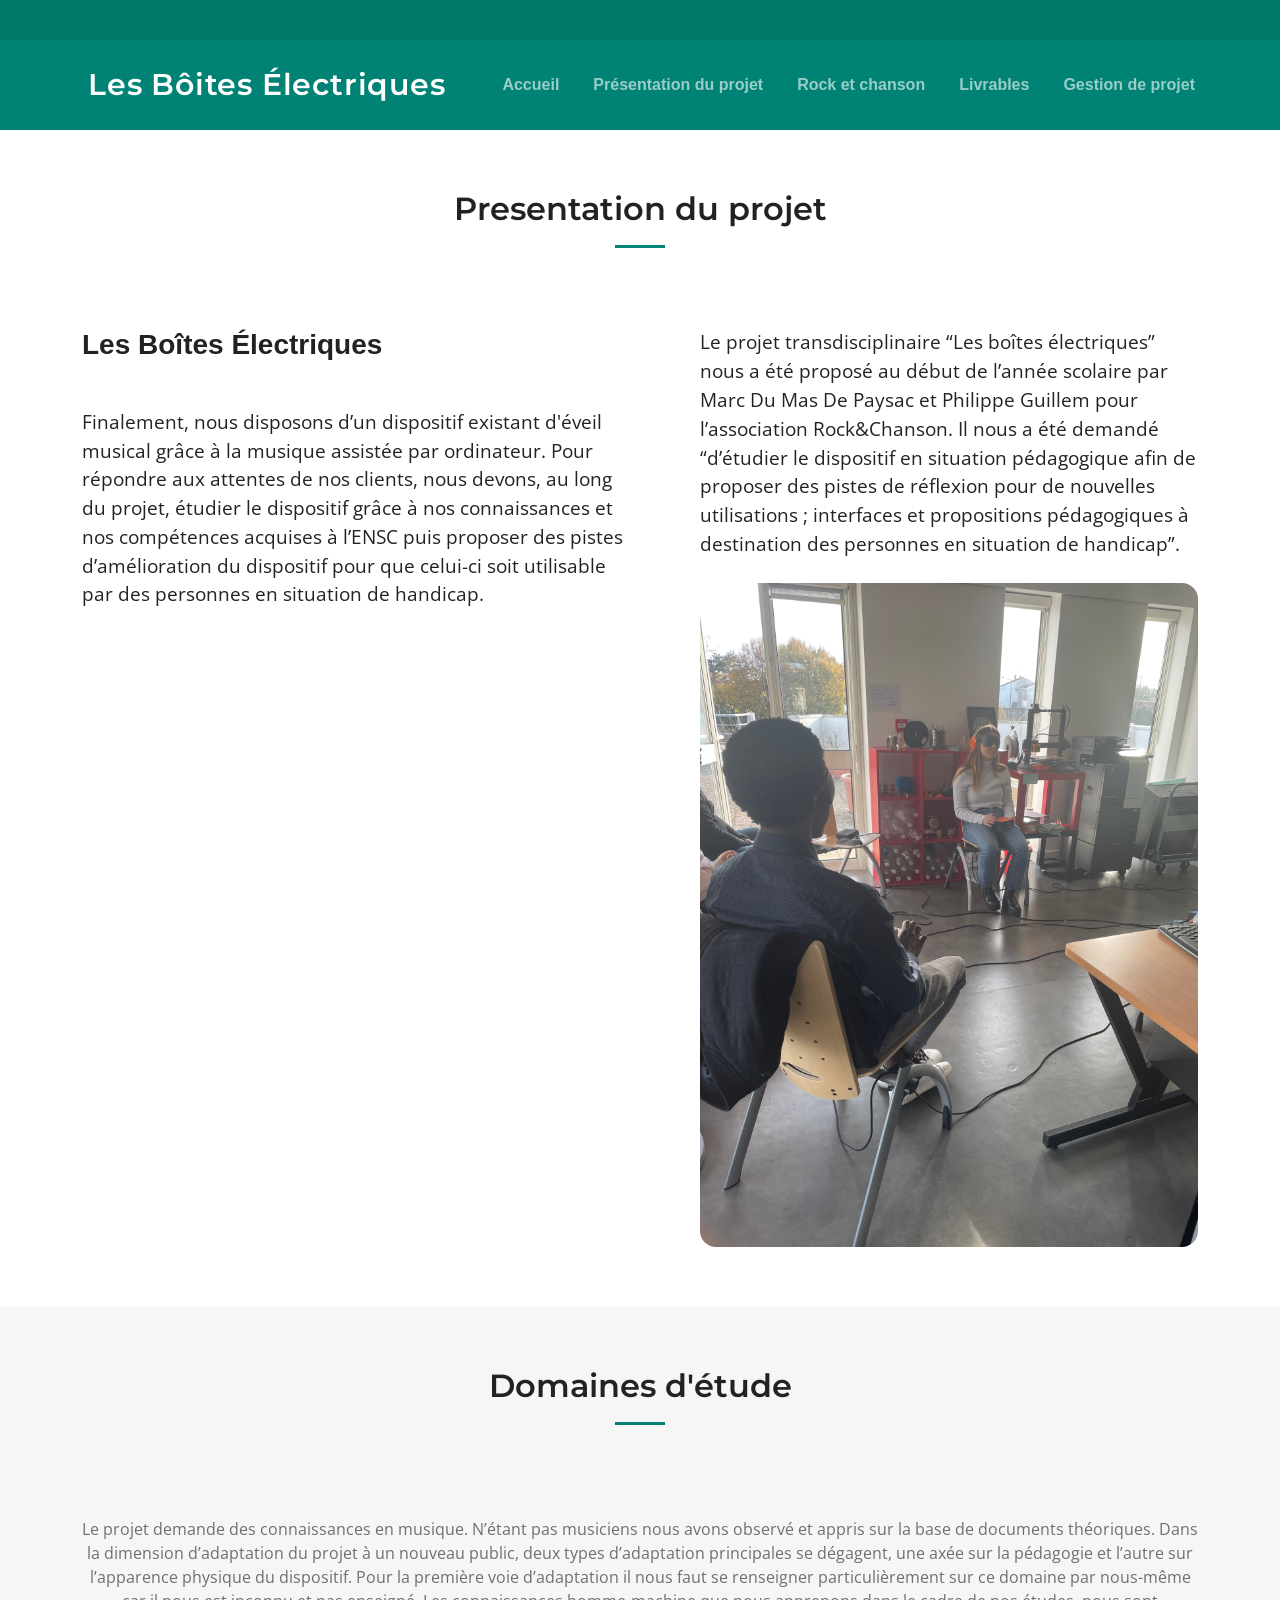
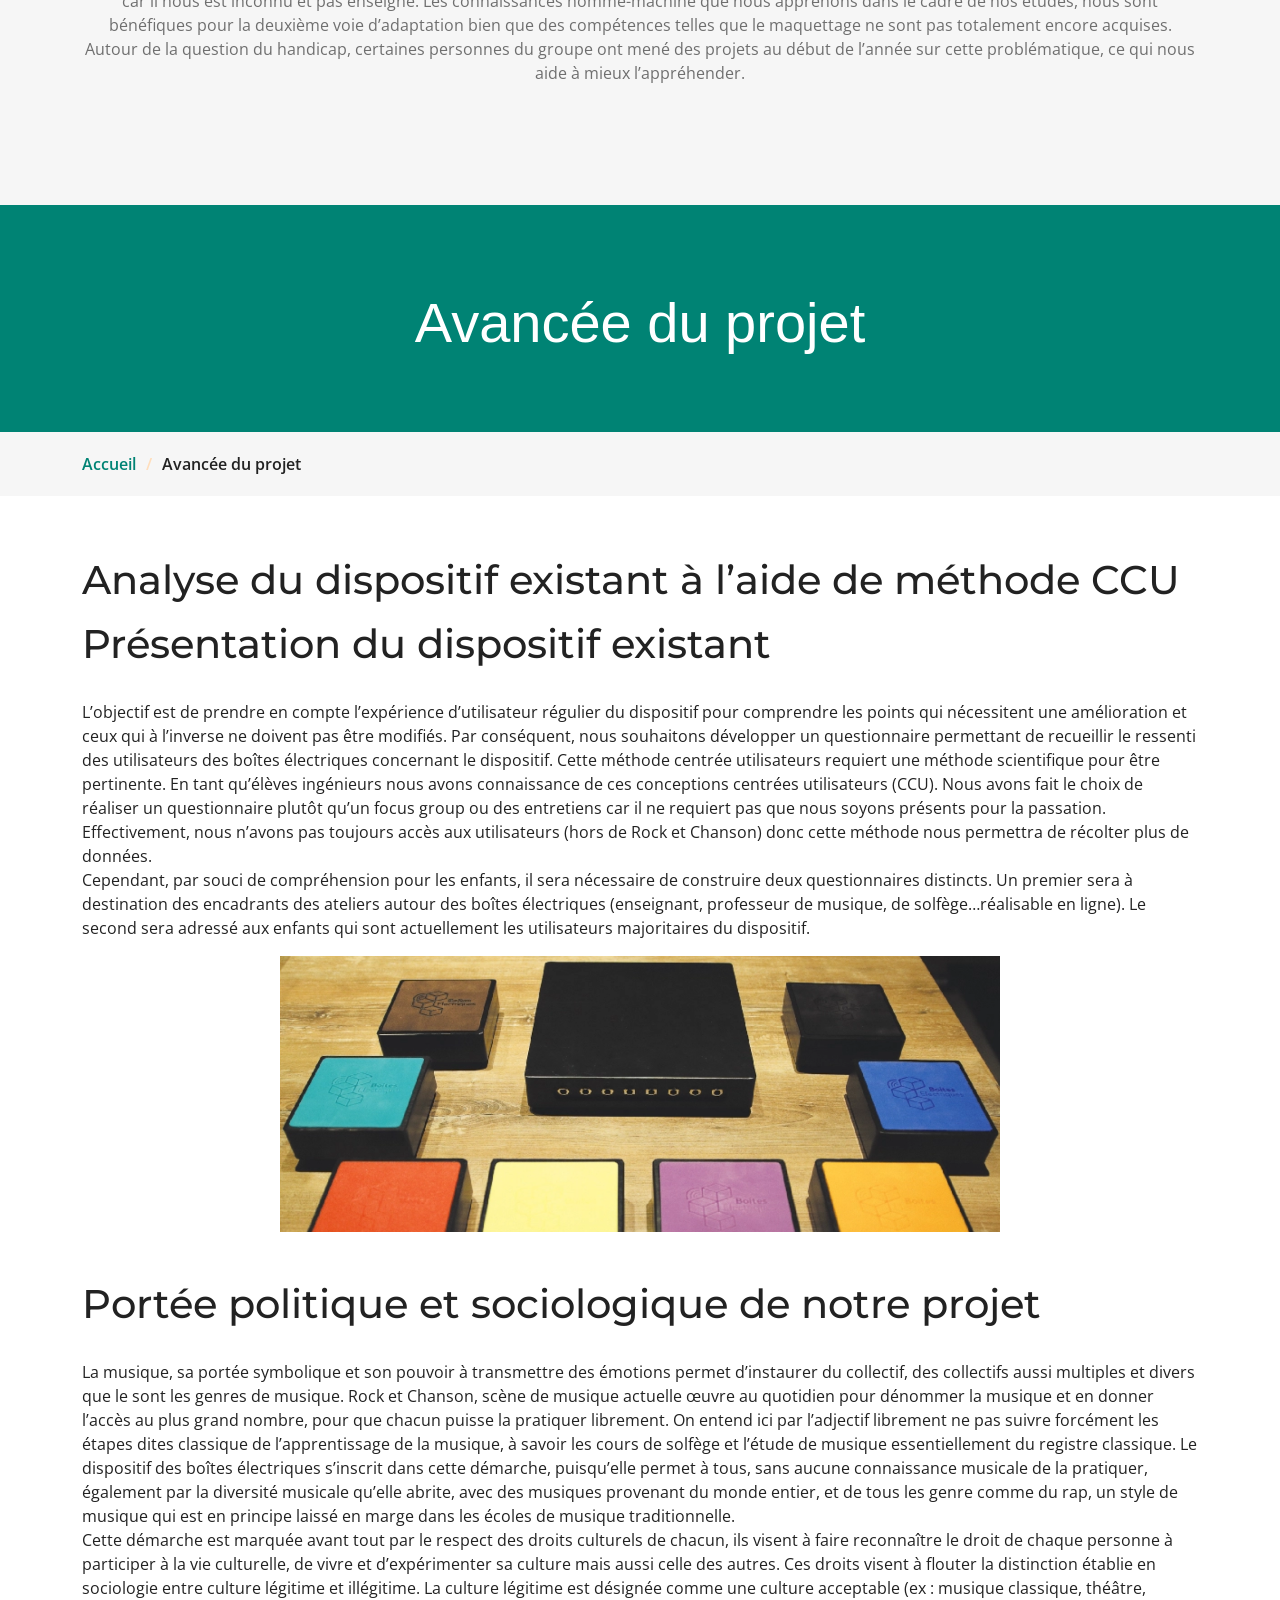
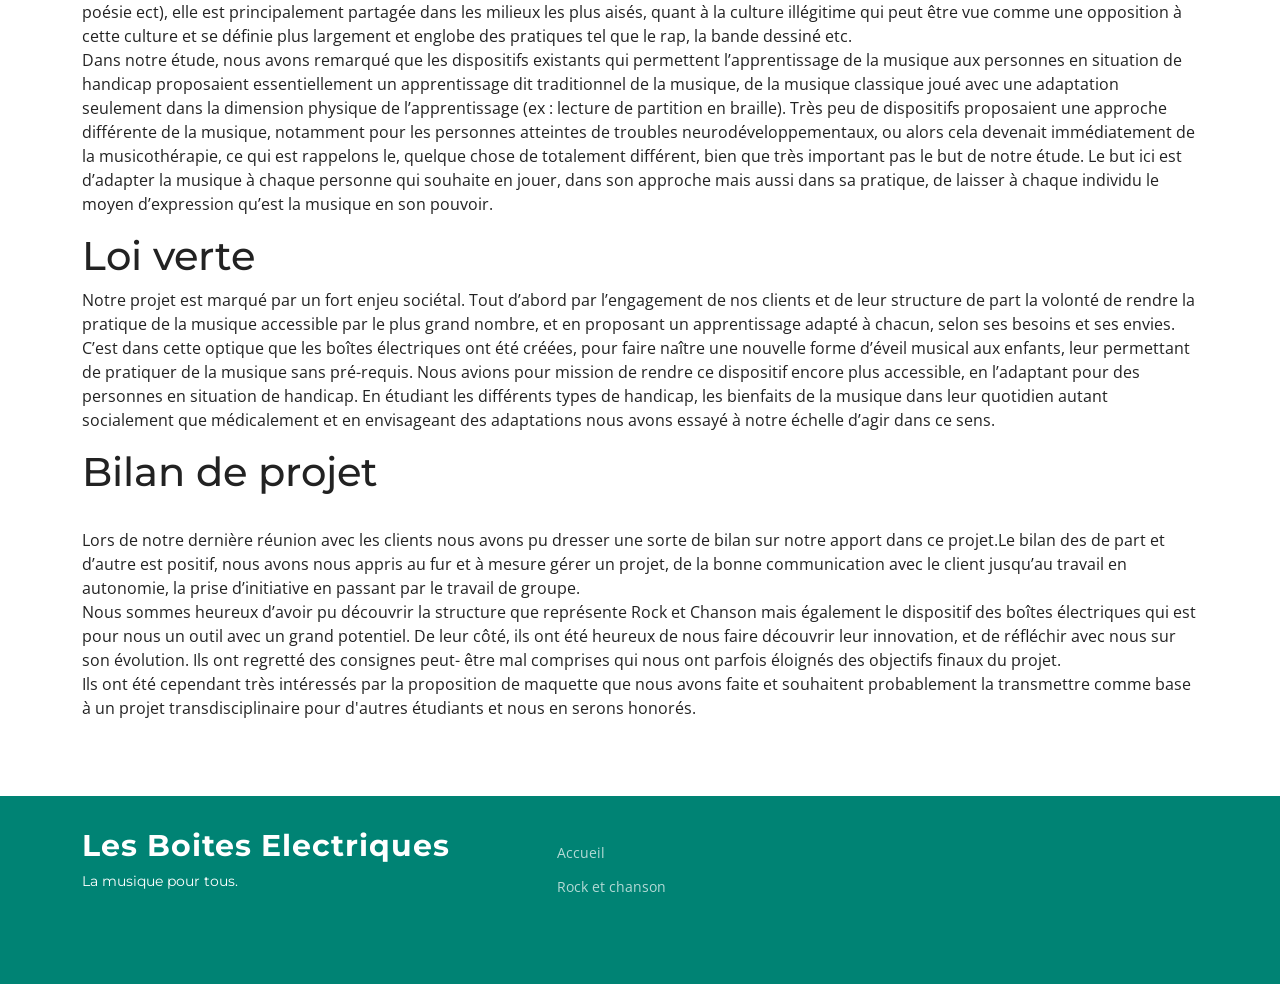
==== avanceeProjet.html @ 41d7d0a1 "premierCommit" ====
<!DOCTYPE html>
<html lang="en">

<head>
    <meta charset="utf-8">
    <meta content="width=device-width, initial-scale=1.0" name="viewport">

    <title>Les Boites Electrique - Rock et Chanson</title>
    <meta content="" name="description">
    <meta content="" name="keywords">

    <!-- Favicons -->
    <link href="assets/img/favicon.png" rel="icon">
    <link href="assets/img/apple-touch-icon.png" rel="apple-touch-icon">

    <!-- Google Fonts -->
    <link rel="preconnect" href="https://fonts.googleapis.com">
    <link rel="preconnect" href="https://fonts.gstatic.com" crossorigin>
    <link
        href="https://fonts.googleapis.com/css2?family=Open+Sans:ital,wght@0,300;0,400;0,500;0,600;0,700;1,300;1,400;1,600;1,700&family=Montserrat:ital,wght@0,300;0,400;0,500;0,600;0,700;1,300;1,400;1,500;1,600;1,700&family=Raleway:ital,wght@0,300;0,400;0,500;0,600;0,700;1,300;1,400;1,500;1,600;1,700&display=swap"
        rel="stylesheet">

    <!-- Vendor CSS Files -->
    <link href="assets/vendor/bootstrap/css/bootstrap.min.css" rel="stylesheet">
    <link href="assets/vendor/bootstrap-icons/bootstrap-icons.css" rel="stylesheet">
    <link href="assets/vendor/aos/aos.css" rel="stylesheet">
    <link href="assets/vendor/glightbox/css/glightbox.min.css" rel="stylesheet">
    <link href="assets/vendor/swiper/swiper-bundle.min.css" rel="stylesheet">

    <!-- Template Main CSS File -->
    <link href="assets/css/main.css" rel="stylesheet">

</head>

<body>

    <!-- ======= Header ======= -->
    <section id="topbar" class="topbar d-flex align-items-center">
        <div class="container d-flex justify-content-center justify-content-md-between">
            <div class="contact-info d-flex align-items-center">
                <!-- <i class="bi bi-phone d-flex align-items-center ms-4"><span>contact</span></i> -->
            </div>
        </div>
    </section><!--Fin Top Bar -->

    <header id="header" class="header d-flex align-items-center">

        <div class="container-fluid container-xl d-flex align-items-center justify-content-between">
            <a href="index.html" class="logo d-flex align-items-center">
                <!-- Uncomment the line below if you also wish to use an image logo -->
                <img src="assets/img/logo.png" alt="">
                <h1>Les Bôites Électriques</h1>
            </a>
            <nav id="navbar" class="navbar">
                <ul>
                    <li><a href="index.html">Accueil</a></li>
                    <li><a href="avanceeProjet.html">Présentation du projet</a></li>
                    <li><a href="rocketchanson.html">Rock et chanson</a></li>
                    <li><a href="livrable.html">Livrables</a></li>
                    <li><a href="gestionProjet.html">Gestion de projet</a></li>
                </ul>
            </nav><!-- .navbar -->
        </div>
    </header><!--Fin Header -->
    <!--Fin Header -->

    <section id="presentation" class="about">
        <div class="container" data-aos="fade-up">

            <div class="section-header">
                <h2>Presentation du projet</h2>
                <p></p>
            </div>

            <div class="row gy-4">
                <div class="col-lg-6">
                    <h3>Les Boîtes Électriques</h3>
                    <img src="assets/img/atelier_boites_electriques.jpeg" class="img-fluid rounded-4 mb-4" alt="">
                    <p style="font-size: larger;">Finalement, nous disposons d’un dispositif existant d'éveil musical
                        grâce à la
                        musique assistée par
                        ordinateur. Pour répondre aux attentes de nos clients, nous devons, au long du projet, étudier
                        le
                        dispositif grâce à nos connaissances et nos compétences acquises à l’ENSC puis proposer des
                        pistes
                        d’amélioration du dispositif pour que celui-ci soit utilisable par des personnes en situation de
                        handicap.
                    </p>
                </div>
                <div class="col-lg-6">
                    <div class="content ps-0 ps-lg-5">
                        <p style="font-size: larger;">
                            Le projet transdisciplinaire “Les boîtes électriques” nous a été proposé au début de l’année
                            scolaire
                            par
                            Marc Du Mas De Paysac et Philippe Guillem pour l’association Rock&Chanson. Il nous a été
                            demandé
                            “d’étudier le dispositif en situation pédagogique afin de proposer des pistes de réflexion
                            pour de
                            nouvelles utilisations ; interfaces et propositions pédagogiques à destination des personnes
                            en
                            situation
                            de handicap”.
                        </p>
                        <div class="position-relative mt-4">
                            <img src="assets/img/participation.jpg" class="img-fluid rounded-4" alt="">
                        </div>
                    </div>
                </div>
            </div>

        </div>
    </section><!--Fin Section -->
    <!-- ======= Domaine d'étude ======= -->
    <section id="etude" class="etude sections-bg">
        <div class="container" data-aos="fade-up">
            <div class="section-header text-center">
                <h2>Domaines d'étude</h2>
                <div class="row">
                    <div class="">
                        <img src="https://images.unsplash.com/photo-1511379938547-c1f69419868d?ixlib=rb-4.0.3&ixid=M3wxMjA3fDB8MHxwaG90by1wYWdlfHx8fGVufDB8fHx8fA%3D%3D&auto=format&fit=crop&w=1470&q=80"
                            style="max-width: 520px;" class="img-fluid rounded-4" alt="">
                    </div>
                    <div class="">
                        <p><br><br>Le projet demande des connaissances en musique. N’étant pas musiciens nous avons
                            observé et
                            appris
                            sur la base de documents théoriques. Dans la dimension d’adaptation du projet à un nouveau
                            public,
                            deux types d’adaptation principales se dégagent, une axée sur la pédagogie et l’autre sur
                            l’apparence
                            physique du dispositif. Pour la première voie d’adaptation il nous faut se renseigner
                            particulièrement
                            sur ce domaine par nous-même car il nous est inconnu et pas enseigné. Les connaissances
                            homme-machine
                            que nous apprenons dans le cadre de nos études, nous sont bénéfiques pour la deuxième voie
                            d’adaptation
                            bien que des compétences telles que le maquettage ne sont pas totalement encore acquises.
                            Autour de la
                            question du handicap, certaines personnes du groupe ont mené des projets au début de l’année
                            sur cette
                            problématique, ce qui nous aide à mieux l’appréhender.</p>
                    </div>
                </div>
            </div>

        </div>
    </section><!--Fin de Domaine d'études -->
    <main id="main">
        <!-- ======= Breadcrumbs ======= -->
        <div class="breadcrumbs">
            <div class="page-header d-flex align-items-center" style="background-image: url('');">
                <div class="container position-relative">
                    <div class="row d-flex justify-content-center">
                        <div class="col-lg-6 text-center">
                            <img src="" alt="">
                            <h2>Avancée du projet</h2>
                            <p></p>
                        </div>
                    </div>
                </div>
            </div>
            <nav>
                <div class="container">
                    <ol>
                        <li><a href="index.html">Accueil</a></li>
                        <li>Avancée du projet</li>
                    </ol>
                </div>
            </nav>
        </div><!-- End Breadcrumbs -->

        <!-- ======= Blog Section ======= -->
        <section id="blog" class="blog">
            <div class="container" data-aos="fade-up">
                <h1>Analyse du dispositif existant à l’aide de méthode CCU</h1>
                <p>
                </p>

                <h1>Présentation du dispositif existant</h1>
                <p><br>L’objectif est de prendre en compte l’expérience d’utilisateur régulier du dispositif pour
                    comprendre les points qui nécessitent une amélioration et ceux qui à l’inverse ne doivent pas être
                    modifiés.

                    Par conséquent, nous souhaitons développer un questionnaire permettant de recueillir le ressenti
                    des utilisateurs des boîtes électriques concernant le dispositif. Cette méthode centrée utilisateurs
                    requiert une méthode scientifique pour être pertinente. En tant qu’élèves ingénieurs nous avons
                    connaissance de ces conceptions centrées utilisateurs (CCU). Nous avons fait le choix de réaliser un
                    questionnaire plutôt qu’un focus group ou des entretiens car il ne requiert pas que nous soyons
                    présents pour la passation. Effectivement, nous n’avons pas toujours accès aux utilisateurs (hors de
                    Rock et Chanson) donc cette méthode nous permettra de récolter plus de données.

                    <br>Cependant, par souci de compréhension pour les enfants, il sera nécessaire de construire deux
                    questionnaires distincts. Un premier sera à destination des encadrants des ateliers autour des
                    boîtes électriques (enseignant, professeur de musique, de solfège…réalisable en ligne). Le second
                    sera adressé aux enfants qui sont actuellement les utilisateurs majoritaires du dispositif. <br>
                </p>
                <div class="col d-flex justify-content-center">
                    <img src="assets/img/boîtes_électrique.png" style="max-width: 720px;" class="img-fluid mx-auto"
                        alt="">
                </div>

                <h1><br>Portée politique et sociologique de notre projet</h1>
                <p><br>La musique, sa portée symbolique et son pouvoir à transmettre des émotions permet d’instaurer du
                    collectif, des collectifs aussi multiples et divers que le sont les genres de musique. Rock et
                    Chanson, scène de musique actuelle œuvre au quotidien pour dénommer la musique et en donner l’accès
                    au plus grand nombre, pour que chacun puisse la pratiquer librement. On entend ici par l’adjectif
                    librement ne pas suivre forcément les étapes dites classique de l’apprentissage de la musique, à
                    savoir les cours de solfège et l’étude de musique essentiellement du registre classique. Le
                    dispositif des boîtes électriques s’inscrit dans cette démarche, puisqu’elle permet à tous, sans
                    aucune connaissance musicale de la pratiquer, également par la diversité musicale qu’elle abrite,
                    avec des musiques provenant du monde entier, et de tous les genre comme du rap, un style de musique
                    qui est en principe laissé en marge dans les écoles de musique traditionnelle.
                    <br> Cette démarche est marquée avant tout par le respect des droits culturels de chacun, ils visent
                    à faire reconnaître le droit de chaque personne à participer à la vie culturelle, de vivre et
                    d’expérimenter sa culture mais aussi celle des autres. Ces droits visent à flouter la distinction
                    établie en sociologie entre culture légitime et illégitime. La culture légitime est désignée comme
                    une culture acceptable (ex : musique classique, théâtre, poésie ect), elle est principalement
                    partagée dans les milieux les plus aisés, quant à la culture illégitime qui peut être vue comme une
                    opposition à cette culture et se définie plus largement et englobe des pratiques tel que le rap, la
                    bande dessiné etc.
                    <br> Dans notre étude, nous avons remarqué que les dispositifs existants qui permettent
                    l’apprentissage de la musique aux personnes en situation de handicap proposaient essentiellement un
                    apprentissage dit traditionnel de la musique, de la musique classique joué avec une adaptation
                    seulement dans la dimension physique de l’apprentissage (ex : lecture de partition en braille). Très
                    peu de dispositifs proposaient une approche différente de la musique, notamment pour les personnes
                    atteintes de troubles neurodéveloppementaux, ou alors cela devenait immédiatement de la
                    musicothérapie, ce qui est rappelons le, quelque chose de totalement différent, bien que très
                    important pas le but de notre étude. Le but ici est d’adapter la musique à chaque personne qui
                    souhaite en jouer, dans son approche mais aussi dans sa pratique, de laisser à chaque individu le
                    moyen d’expression qu’est la musique en son pouvoir.
                </p>
                <h1>Loi verte</h1>
                <p>Notre projet est marqué par un fort enjeu sociétal. Tout d’abord par l’engagement de nos clients et
                    de leur structure de part la volonté de rendre la pratique de la musique accessible par le plus
                    grand nombre, et en proposant un apprentissage adapté à chacun, selon ses besoins et ses envies.
                    C’est dans cette optique que les boîtes électriques ont été créées, pour faire naître une nouvelle
                    forme d’éveil musical aux enfants, leur permettant de pratiquer de la musique sans pré-requis. Nous
                    avions pour mission de rendre ce dispositif encore plus accessible, en l’adaptant pour des personnes
                    en situation de handicap. En étudiant les différents types de handicap, les bienfaits de la musique
                    dans leur quotidien autant socialement que médicalement et en envisageant des adaptations nous avons
                    essayé à notre échelle d’agir dans ce sens.
                </p>
                <h1>Bilan de projet</h1>
                <p><br>Lors de notre dernière réunion avec les clients nous avons pu dresser une sorte de bilan sur
                    notre apport dans ce projet.Le bilan des de part et d’autre est positif, nous avons nous appris au
                    fur et à mesure gérer un projet, de la bonne communication avec le client jusqu’au travail en
                    autonomie, la prise d’initiative en passant par le travail de groupe.
                    <br>Nous sommes heureux d’avoir pu découvrir la structure que représente Rock et Chanson mais
                    également le dispositif des boîtes électriques qui est pour nous un outil avec un grand potentiel.
                    De leur côté, ils ont été heureux de nous faire découvrir leur innovation, et de réfléchir avec nous
                    sur son évolution. Ils ont regretté des consignes peut- être mal comprises qui nous ont parfois
                    éloignés des objectifs finaux du projet.
                    <br>Ils ont été cependant très intéressés par la proposition de maquette que nous avons faite et
                    souhaitent probablement la transmettre comme base à un projet transdisciplinaire pour d'autres
                    étudiants et nous en serons honorés.
                </p>
            </div>
        </section><!-- End Blog Section -->

    </main><!-- End #main -->


    <!-- ======= Footer ======= -->
    <footer id="footer" class="footer">

        <div class="container">
            <div class="row gy-4">
                <div class="col-lg-5 col-md-12 footer-info">
                    <a href="index.html" class="logo d-flex align-items-center">
                        <span>Les Boites Electriques</span>
                    </a>
                    <p>La musique pour tous.</p>
                </div>
                <div class="col-lg-2 col-6 footer-links">
                    <ul>
                        <li><a href="index.html">Accueil</a></li>
                        <li><a href="rocketchanson.html">Rock et chanson</a></li>
                    </ul>
                </div>
            </div>
        </div>

    </footer><!--Fin Footer -->

    <!--Fin Footer -->

    <a href="#" class="scroll-top d-flex align-items-center justify-content-center"><i
            class="bi bi-arrow-up-short"></i></a>

    <div id="preloader"></div>

    <!--JS -->
    <script src="assets/vendor/bootstrap/js/bootstrap.bundle.min.js"></script>
    <script src="assets/vendor/aos/aos.js"></script>
    <script src="assets/vendor/glightbox/js/glightbox.min.js"></script>
    <script src="assets/vendor/purecounter/purecounter_vanilla.js"></script>
    <script src="assets/vendor/swiper/swiper-bundle.min.js"></script>
    <script src="assets/vendor/isotope-layout/isotope.pkgd.min.js"></script>
    <script src="assets/vendor/php-email-form/validate.js"></script>

    <!-- JS  -->
    <script src="assets/js/main.js"></script>

</body>

</html>
---- assets/css/main.css ----
/* Fonts */
:root {
  --font-default: "Open Sans", system-ui, -apple-system, "Segoe UI", Roboto, "Helvetica Neue", Arial, "Noto Sans", "Liberation Sans", sans-serif, "Apple Color Emoji", "Segoe UI Emoji", "Segoe UI Symbol", "Noto Color Emoji";
  --font-primary: "Montserrat", sans-serif;
  --font-secondary: "Poppins", sans-serif;
}

/* Colors */
:root {
  --color-default: #222222;
  --color-primary: #008374;
  --color-secondary: #ffdebc;
}

/* Smooth scroll behavior */
:root {
  scroll-behavior: smooth;
}

/*--------------------------------------------------------------
# General
--------------------------------------------------------------*/
body {
  font-family: var(--font-default);
  color: var(--color-default);
}

a {
  color: var(--color-primary);
  text-decoration: none;
}

a:hover {
  color: #00b6a1;
  text-decoration: none;
}

h1,
h2,
h3,
h4,
h5,
h6 {
  font-family: var(--font-primary);
}

/*--------------------------------------------------------------
# Sections & Section Header
--------------------------------------------------------------*/
section {
  padding: 60px 0;
  overflow: hidden;
}

.sections-bg {
  background-color: #f6f6f6;
}

.section-header {
  text-align: center;
  padding-bottom: 60px;
}

.section-header h2 {
  font-size: 32px;
  font-weight: 600;
  margin-bottom: 20px;
  padding-bottom: 20px;
  position: relative;
}

.section-header h2:after {
  content: "";
  position: absolute;
  display: block;
  width: 50px;
  height: 3px;
  background: var(--color-primary);
  left: 0;
  right: 0;
  bottom: 0;
  margin: auto;
}

.section-header p {
  margin-bottom: 0;
  color: #6f6f6f;
}

/*--------------------------------------------------------------
# Breadcrumbs
--------------------------------------------------------------*/
.breadcrumbs .page-header {
  padding: 60px 0 60px 0;
  min-height: 20vh;
  position: relative;
  background-color: var(--color-primary);
}

.breadcrumbs .page-header h2 {
  font-size: 56px;
  font-weight: 500;
  color: #fff;
  font-family: var(--font-secondary);
}

.breadcrumbs .page-header p {
  color: rgba(255, 255, 255, 0.8);
}

.breadcrumbs nav {
  background-color: #f6f6f6;
  padding: 20px 0;
}

.breadcrumbs nav ol {
  display: flex;
  flex-wrap: wrap;
  list-style: none;
  margin: 0;
  padding: 0;
  font-size: 16px;
  font-weight: 600;
  color: var(--color-default);
}

.breadcrumbs nav ol a {
  color: var(--color-primary);
  transition: 0.3s;
}

.breadcrumbs nav ol a:hover {
  text-decoration: underline;
}

.breadcrumbs nav ol li+li {
  padding-left: 10px;
}

.breadcrumbs nav ol li+li::before {
  display: inline-block;
  padding-right: 10px;
  color: var(--color-secondary);
  content: "/";
}

/*--------------------------------------------------------------
# Scroll top button
--------------------------------------------------------------*/
.scroll-top {
  position: fixed;
  visibility: hidden;
  opacity: 0;
  right: 15px;
  bottom: -15px;
  z-index: 99999;
  background: var(--color-secondary);
  width: 44px;
  height: 44px;
  border-radius: 50px;
  transition: all 0.4s;
}

.scroll-top i {
  font-size: 24px;
  color: #fff;
  line-height: 0;
}

.scroll-top:hover {
  background: rgba(248, 90, 64, 0.8);
  color: #fff;
}

.scroll-top.active {
  visibility: visible;
  opacity: 1;
  bottom: 15px;
}

/*--------------------------------------------------------------
# Preloader
--------------------------------------------------------------*/
#preloader {
  position: fixed;
  inset: 0;
  z-index: 999999;
  overflow: hidden;
  background: #fff;
  transition: all 0.6s ease-out;
}

#preloader:before {
  content: "";
  position: fixed;
  top: calc(50% - 30px);
  left: calc(50% - 30px);
  border: 6px solid #fff;
  border-color: var(--color-primary) transparent var(--color-primary) transparent;
  border-radius: 50%;
  width: 60px;
  height: 60px;
  animation: animate-preloader 1.5s linear infinite;
}

@keyframes animate-preloader {
  0% {
    transform: rotate(0deg);
  }

  100% {
    transform: rotate(360deg);
  }
}

/*--------------------------------------------------------------
# Disable aos animation delay on mobile devices
--------------------------------------------------------------*/
@media screen and (max-width: 768px) {
  [data-aos-delay] {
    transition-delay: 0 !important;
  }
}

/*--------------------------------------------------------------
# Header
--------------------------------------------------------------*/
.topbar {
  background: #00796b;
  height: 40px;
  font-size: 14px;
  transition: all 0.5s;
  color: #fff;
  padding: 0;
}

.topbar .contact-info i {
  font-style: normal;
  color: #fff;
  line-height: 0;
}

.topbar .contact-info i a,
.topbar .contact-info i span {
  padding-left: 5px;
  color: #fff;
}

@media (max-width: 575px) {

  .topbar .contact-info i a,
  .topbar .contact-info i span {
    font-size: 13px;
  }
}

.topbar .contact-info i a {
  line-height: 0;
  transition: 0.3s;
}

.topbar .contact-info i a:hover {
  color: #fff;
  text-decoration: underline;
}

.topbar .social-links a {
  color: rgba(255, 255, 255, 0.7);
  line-height: 0;
  transition: 0.3s;
  margin-left: 20px;
}

.topbar .social-links a:hover {
  color: #fff;
}

.header {
  transition: all 0.5s;
  z-index: 997;
  height: 90px;
  background-color: var(--color-primary);
}

.header.sticked {
  position: fixed;
  top: 0;
  right: 0;
  left: 0;
  height: 70px;
  box-shadow: 0px 2px 20px rgba(0, 0, 0, 0.1);
}

.header .logo img {
  max-height: 40px;
  margin-right: 6px;
}

.header .logo h1 {
  font-size: 30px;
  margin: 0;
  font-weight: 600;
  letter-spacing: 0.8px;
  color: #fff;
  font-family: var(--font-primary);
}

.header .logo h1 span {
  color: #f96f59;
}

.sticked-header-offset {
  margin-top: 70px;
}

section {
  scroll-margin-top: 70px;
}

/*--------------------------------------------------------------
# Desktop Navigation
--------------------------------------------------------------*/
@media (min-width: 1280px) {
  .navbar {
    padding: 0;
  }

  .navbar ul {
    margin: 0;
    padding: 0;
    display: flex;
    list-style: none;
    align-items: center;
  }

  .navbar li {
    position: relative;
  }

  .navbar>ul>li {
    white-space: nowrap;
    padding: 10px 0 10px 28px;
  }

  .navbar a,
  .navbar a:focus {
    display: flex;
    align-items: center;
    justify-content: space-between;
    padding: 0 3px;
    font-family: var(--font-secondary);
    font-size: 16px;
    font-weight: 600;
    color: rgba(255, 255, 255, 0.6);
    white-space: nowrap;
    transition: 0.3s;
    position: relative;
  }

  .navbar a i,
  .navbar a:focus i {
    font-size: 12px;
    line-height: 0;
    margin-left: 5px;
  }

  .navbar>ul>li>a:before {
    content: "";
    position: absolute;
    width: 100%;
    height: 2px;
    bottom: -6px;
    left: 0;
    background-color: var(--color-secondary);
    visibility: hidden;
    width: 0px;
    transition: all 0.3s ease-in-out 0s;
  }

  .navbar a:hover:before,
  .navbar li:hover>a:before,
  .navbar .active:before {
    visibility: visible;
    width: 100%;
  }

  .navbar a:hover,
  .navbar .active,
  .navbar .active:focus,
  .navbar li:hover>a {
    color: #fff;
  }

  .navbar .dropdown ul {
    display: block;
    position: absolute;
    left: 28px;
    top: calc(100% + 30px);
    margin: 0;
    padding: 10px 0;
    z-index: 99;
    opacity: 0;
    visibility: hidden;
    background: #fff;
    box-shadow: 0px 0px 30px rgba(127, 137, 161, 0.25);
    transition: 0.3s;
    border-radius: 4px;
  }

  .navbar .dropdown ul li {
    min-width: 200px;
  }

  .navbar .dropdown ul a {
    padding: 10px 20px;
    font-size: 15px;
    text-transform: none;
    font-weight: 600;
    color: #006a5d;
  }

  .navbar .dropdown ul a i {
    font-size: 12px;
  }

  .navbar .dropdown ul a:hover,
  .navbar .dropdown ul .active:hover,
  .navbar .dropdown ul li:hover>a {
    color: var(--color-secondary);
  }

  .navbar .dropdown:hover>ul {
    opacity: 1;
    top: 100%;
    visibility: visible;
  }

  .navbar .dropdown .dropdown ul {
    top: 0;
    left: calc(100% - 30px);
    visibility: hidden;
  }

  .navbar .dropdown .dropdown:hover>ul {
    opacity: 1;
    top: 0;
    left: 100%;
    visibility: visible;
  }
}

@media (min-width: 1280px) and (max-width: 1366px) {
  .navbar .dropdown .dropdown ul {
    left: -90%;
  }

  .navbar .dropdown .dropdown:hover>ul {
    left: -100%;
  }
}

@media (min-width: 1280px) {

  .mobile-nav-show,
  .mobile-nav-hide {
    display: none;
  }
}

/*--------------------------------------------------------------
# Mobile Navigation
--------------------------------------------------------------*/
@media (max-width: 1279px) {
  .navbar {
    position: fixed;
    top: 0;
    right: -100%;
    width: 100%;
    max-width: 400px;
    bottom: 0;
    transition: 0.3s;
    z-index: 9997;
  }

  .navbar ul {
    position: absolute;
    inset: 0;
    padding: 50px 0 10px 0;
    margin: 0;
    background: rgba(0, 131, 116, 0.9);
    overflow-y: auto;
    transition: 0.3s;
    z-index: 9998;
  }

  .navbar a,
  .navbar a:focus {
    display: flex;
    align-items: center;
    justify-content: space-between;
    padding: 10px 20px;
    font-family: var(--font-primary);
    font-size: 15px;
    font-weight: 600;
    color: rgba(255, 255, 255, 0.7);
    white-space: nowrap;
    transition: 0.3s;
  }

  .navbar a i,
  .navbar a:focus i {
    font-size: 12px;
    line-height: 0;
    margin-left: 5px;
  }

  .navbar a:hover,
  .navbar .active,
  .navbar .active:focus,
  .navbar li:hover>a {
    color: #fff;
  }

  .navbar .getstarted,
  .navbar .getstarted:focus {
    background: var(--color-primary);
    padding: 8px 20px;
    border-radius: 4px;
    margin: 15px;
    color: #fff;
  }

  .navbar .getstarted:hover,
  .navbar .getstarted:focus:hover {
    color: #fff;
    background: rgba(0, 131, 116, 0.8);
  }

  .navbar .dropdown ul,
  .navbar .dropdown .dropdown ul {
    position: static;
    display: none;
    padding: 10px 0;
    margin: 10px 20px;
    transition: all 0.5s ease-in-out;
    background-color: #007466;
    border: 1px solid #006459;
  }

  .navbar .dropdown>.dropdown-active,
  .navbar .dropdown .dropdown>.dropdown-active {
    display: block;
  }

  .mobile-nav-show {
    color: rgba(255, 255, 255, 0.6);
    font-size: 28px;
    cursor: pointer;
    line-height: 0;
    transition: 0.5s;
    z-index: 9999;
    margin-right: 10px;
  }

  .mobile-nav-hide {
    color: #fff;
    font-size: 32px;
    cursor: pointer;
    line-height: 0;
    transition: 0.5s;
    position: fixed;
    right: 20px;
    top: 20px;
    z-index: 9999;
  }

  .mobile-nav-active {
    overflow: hidden;
  }

  .mobile-nav-active .navbar {
    right: 0;
  }

  .mobile-nav-active .navbar:before {
    content: "";
    position: fixed;
    inset: 0;
    background: rgba(0, 106, 93, 0.8);
    z-index: 9996;
  }
}

/*--------------------------------------------------------------
# About Us Section
--------------------------------------------------------------*/
.about h3 {
  font-weight: 700;
  font-size: 28px;
  margin-bottom: 20px;
  font-family: var(--font-secondary);
}

.about .call-us {
  left: 10%;
  right: 10%;
  bottom: 0;
  background-color: #fff;
  box-shadow: 0px 2px 25px rgba(0, 0, 0, 0.08);
  padding: 20px;
  text-align: center;
}

.about .call-us h4 {
  font-size: 24px;
  font-weight: 700;
  margin-bottom: 5px;
}

.about .call-us p {
  font-size: 28px;
  font-weight: 700;
  color: var(--color-primary);
}

.about .content ul {
  list-style: none;
  padding: 0;
}

.about .content ul li {
  padding: 0 0 10px 30px;
  position: relative;
}

.about .content ul i {
  position: absolute;
  font-size: 20px;
  left: 0;
  top: -3px;
  color: var(--color-primary);
}

.about .content p:last-child {
  margin-bottom: 0;
}

.about .play-btn {
  width: 94px;
  height: 94px;
  background: radial-gradient(var(--color-primary) 50%, rgba(0, 131, 116, 0.4) 52%);
  border-radius: 50%;
  display: block;
  position: absolute;
  left: calc(50% - 47px);
  top: calc(50% - 47px);
  overflow: hidden;
}

.about .play-btn:before {
  content: "";
  position: absolute;
  width: 120px;
  height: 120px;
  animation-delay: 0s;
  animation: pulsate-btn 2s;
  animation-direction: forwards;
  animation-iteration-count: infinite;
  animation-timing-function: steps;
  opacity: 1;
  border-radius: 50%;
  border: 5px solid rgba(0, 131, 116, 0.7);
  top: -15%;
  left: -15%;
  background: rgba(198, 16, 0, 0);
}

.about .play-btn:after {
  content: "";
  position: absolute;
  left: 50%;
  top: 50%;
  transform: translateX(-40%) translateY(-50%);
  width: 0;
  height: 0;
  border-top: 10px solid transparent;
  border-bottom: 10px solid transparent;
  border-left: 15px solid #fff;
  z-index: 100;
  transition: all 400ms cubic-bezier(0.55, 0.055, 0.675, 0.19);
}

.about .play-btn:hover:before {
  content: "";
  position: absolute;
  left: 50%;
  top: 50%;
  transform: translateX(-40%) translateY(-50%);
  width: 0;
  height: 0;
  border: none;
  border-top: 10px solid transparent;
  border-bottom: 10px solid transparent;
  border-left: 15px solid #fff;
  z-index: 200;
  animation: none;
  border-radius: 0;
}

.about .play-btn:hover:after {
  border-left: 15px solid var(--color-primary);
  transform: scale(20);
}

@keyframes pulsate-btn {
  0% {
    transform: scale(0.6, 0.6);
    opacity: 1;
  }

  100% {
    transform: scale(1, 1);
    opacity: 0;
  }
}

/*--------------------------------------------------------------
# Clients Section
--------------------------------------------------------------*/
.clients {
  padding: 40px 0;
}

.clients .swiper {
  padding: 10px 0;
}

.clients .swiper-slide img {
  transition: 0.3s;
}

.clients .swiper-slide img:hover {
  transform: scale(1.1);
}

.clients .swiper-pagination {
  margin-top: 20px;
  position: relative;
}

.clients .swiper-pagination .swiper-pagination-bullet {
  width: 12px;
  height: 12px;
  background-color: #fff;
  opacity: 1;
  background-color: #ddd;
}

.clients .swiper-pagination .swiper-pagination-bullet-active {
  background-color: var(--color-primary);
}

/*--------------------------------------------------------------
# Stats Counter Section
--------------------------------------------------------------*/
.stats-counter {
  padding: 40px 0;
}

.stats-counter .stats-item {
  padding: 20px 0;
  border-bottom: 1px solid #e4e4e4;
}

.stats-counter .stats-item .purecounter {
  min-width: 90px;
  padding-right: 15px;
}

.stats-counter .stats-item i {
  font-size: 44px;
  line-height: 0;
  margin-right: 15px;
}

.stats-counter .stats-item span {
  font-size: 40px;
  display: block;
  font-weight: 700;
  color: var(--color-primary);
  line-height: 40px;
}

.stats-counter .stats-item p {
  margin: 0;
  font-family: var(--font-primary);
  font-size: 14px;
}

/*--------------------------------------------------------------
# Our Services Section
--------------------------------------------------------------*/
.services {
  padding: 60px 0;
}

.services .service-item {
  padding: 40px;
  background: #fff;
  height: 100%;
  border-radius: 10px;
}

.services .service-item .icon {
  width: 48px;
  height: 48px;
  position: relative;
  margin-bottom: 50px;
}

.services .service-item .icon i {
  color: var(--color-default);
  font-size: 56px;
  transition: ease-in-out 0.3s;
  z-index: 2;
  position: relative;
}

.services .service-item .icon:before {
  position: absolute;
  content: "";
  height: 100%;
  width: 100%;
  background: #eeeeee;
  border-radius: 50px;
  z-index: 1;
  top: 10px;
  right: -20px;
  transition: 0.3s;
}

.services .service-item h3 {
  color: var(--color-default);
  font-weight: 700;
  margin: 0 0 20px 0;
  padding-bottom: 8px;
  font-size: 22px;
  position: relative;
  display: inline-block;
  border-bottom: 4px solid #eeeeee;
  transition: 0.3s;
}

.services .service-item p {
  line-height: 24px;
  font-size: 14px;
  margin-bottom: 0;
}

.services .service-item .readmore {
  margin-top: 15px;
  display: inline-block;
  color: var(--color-primary);
}

.services .service-item:hover .icon:before {
  background: #00b6a1;
}

.services .service-item:hover h3 {
  border-color: var(--color-primary);
}

/*--------------------------------------------------------------
# Testimonials Section
--------------------------------------------------------------*/
.testimonials .testimonial-wrap {
  padding-left: 10px;
}

.testimonials .testimonial-item {
  box-sizing: content-box;
  padding: 30px;
  margin: 30px 10px;
  box-shadow: 0px 0 15px rgba(0, 0, 0, 0.1);
  position: relative;
  background: #fff;
  border-radius: 10px;
}

.testimonials .testimonial-item .testimonial-img {
  width: 90px;
  border-radius: 50px;
  margin-right: 15px;
}

.testimonials .testimonial-item h3 {
  font-size: 18px;
  font-weight: bold;
  margin: 10px 0 5px 0;
  color: #000;
}

.testimonials .testimonial-item h4 {
  font-size: 14px;
  color: #999;
  margin: 0;
}

.testimonials .testimonial-item .stars {
  margin: 10px 0;
}

.testimonials .testimonial-item .stars i {
  color: #ffc107;
  margin: 0 1px;
}

.testimonials .testimonial-item .quote-icon-left,
.testimonials .testimonial-item .quote-icon-right {
  color: #009d8b;
  font-size: 26px;
  line-height: 0;
}

.testimonials .testimonial-item .quote-icon-left {
  display: inline-block;
  left: -5px;
  position: relative;
}

.testimonials .testimonial-item .quote-icon-right {
  display: inline-block;
  right: -5px;
  position: relative;
  top: 10px;
  transform: scale(-1, -1);
}

.testimonials .testimonial-item p {
  font-style: italic;
  margin: 15px auto 15px auto;
}

.testimonials .swiper-pagination {
  margin-top: 20px;
  position: relative;
}

.testimonials .swiper-pagination .swiper-pagination-bullet {
  width: 12px;
  height: 12px;
  background-color: rgba(0, 0, 0, 0.2);
  opacity: 1;
}

.testimonials .swiper-pagination .swiper-pagination-bullet-active {
  background-color: var(--color-primary);
}

@media (max-width: 767px) {
  .testimonials .testimonial-wrap {
    padding-left: 0;
  }

  .testimonials .testimonial-item {
    padding: 30px;
    margin: 15px;
  }

  .testimonials .testimonial-item .testimonial-img {
    position: static;
    left: auto;
  }
}

/*--------------------------------------------------------------
# Our Team Section
--------------------------------------------------------------*/
.team .member {
  text-align: center;
  background: #fff;
  border-radius: 10px;
  padding: 15px;
  overflow: hidden;
  box-shadow: 0px 2px 25px rgba(0, 0, 0, 0.1);
}

.team .member img {
  border-radius: 10px;
  overflow: hidden;
}

.team .member .member-content {
  padding: 0 20px 30px 20px;
}

.team .member h4 {
  font-weight: 700;
  margin-top: 16px;
  margin-bottom: 2px;
  font-size: 20px;
}

.team .member span {
  font-style: italic;
  display: block;
  font-size: 14px;
  color: #6c757d;
}

.team .member p {
  padding-top: 10px;
  font-size: 14px;
  font-style: italic;
  color: #6c757d;
}

.team .member .social {
  margin-top: 15px;
  margin-bottom: 10px;
  display: flex;
  align-items: center;
  justify-content: space-around;
}

.team .member .social a {
  color: #a2a2a2;
  transition: 0.3s;
  border-radius: 50%;
  width: 40px;
  height: 40px;
  display: flex;
  align-items: center;
  justify-content: center;
  border: 1px solid #bbbbbb;
}

.team .member .social a:hover {
  color: var(--color-primary);
  border-color: var(--color-primary);
}

.team .member .social i {
  font-size: 18px;
  margin: 0 2px;
}

/*--------------------------------------------------------------
# Recent Blog Posts Section
--------------------------------------------------------------*/
.recent-posts article {
  box-shadow: 0 4px 16px rgba(0, 0, 0, 0.1);
  background-color: #fff;
  padding: 30px;
  height: 100%;
  border-radius: 10px;
  overflow: hidden;
}

.recent-posts .post-img {
  max-height: 240px;
  margin: -30px -30px 15px -30px;
  overflow: hidden;
}

.recent-posts .post-category {
  font-size: 16px;
  color: #6f6f6f;
  margin-bottom: 10px;
}

.recent-posts .title {
  font-size: 22px;
  font-weight: 700;
  padding: 0;
  margin: 0 0 20px 0;
}

.recent-posts .title a {
  color: var(--color-default);
  transition: 0.3s;
}

.recent-posts .title a:hover {
  color: var(--color-primary);
}

.recent-posts .post-author-img {
  width: 50px;
  border-radius: 50%;
  margin-right: 15px;
}

.recent-posts .post-author {
  font-weight: 600;
  margin-bottom: 5px;
}

.recent-posts .post-date {
  font-size: 14px;
  color: #3c3c3c;
  margin-bottom: 0;
}

/*--------------------------------------------------------------
# Hero Section
--------------------------------------------------------------*/
.hero {
  width: 100%;
  position: relative;
  background: var(--color-primary);
  padding: 60px 0 0 0;
}

@media (min-width: 1365px) {
  .hero {
    background-attachment: fixed;
  }
}

.hero h2 {
  font-size: 48px;
  font-weight: 700;
  margin-bottom: 20px;
  color: #fff;
}

.hero p {
  color: rgba(255, 255, 255, 0.6);
  font-weight: 400;
  margin-bottom: 30px;
}

.hero .btn-get-started {
  font-family: var(--font-primary);
  font-weight: 500;
  font-size: 15px;
  letter-spacing: 1px;
  display: inline-block;
  padding: 14px 40px;
  border-radius: 50px;
  transition: 0.3s;
  color: #fff;
  background: rgba(255, 255, 255, 0.1);
  box-shadow: 0 0 15px rgba(0, 0, 0, 0.08);
  border: 2px solid rgba(255, 255, 255, 0.1);
}

.hero .btn-get-started:hover {
  border-color: rgba(255, 255, 255, 0.5);
}

.hero .btn-watch-video {
  font-size: 16px;
  transition: 0.5s;
  margin-left: 25px;
  color: #fff;
  font-weight: 600;
}

.hero .btn-watch-video i {
  color: rgba(255, 255, 255, 0.5);
  font-size: 32px;
  transition: 0.3s;
  line-height: 0;
  margin-right: 8px;
}

.hero .btn-watch-video:hover i {
  color: #fff;
}

@media (max-width: 640px) {
  .hero h2 {
    font-size: 36px;
  }

  .hero .btn-get-started,
  .hero .btn-watch-video {
    font-size: 14px;
  }
}

.hero .icon-boxes {
  padding-bottom: 60px;
}

@media (min-width: 1200px) {
  .hero .icon-boxes:before {
    content: "";
    position: absolute;
    bottom: 0;
    left: 0;
    right: 0;
    height: calc(50% + 20px);
    background-color: #fff;
  }
}

.hero .icon-box {
  padding: 60px 30px;
  position: relative;
  overflow: hidden;
  background: #008d7d;
  box-shadow: 0 0 29px 0 rgba(0, 0, 0, 0.08);
  transition: all 0.3s ease-in-out;
  border-radius: 8px;
  z-index: 1;
  height: 100%;
  width: 100%;
  text-align: center;
}

.hero .icon-box .title {
  font-weight: 700;
  margin-bottom: 15px;
  font-size: 24px;
}

.hero .icon-box .title a {
  color: #fff;
  transition: 0.3s;
}

.hero .icon-box .icon {
  margin-bottom: 20px;
  padding-top: 10px;
  display: inline-block;
  transition: all 0.3s ease-in-out;
  font-size: 48px;
  line-height: 1;
  color: rgba(255, 255, 255, 0.6);
}

.hero .icon-box:hover {
  background: #009786;
}

.hero .icon-box:hover .title a,
.hero .icon-box:hover .icon {
  color: #fff;
}

/*--------------------------------------------------------------
# Blog
--------------------------------------------------------------*/
.blog .blog-pagination {
  margin-top: 30px;
  color: #555555;
}

.blog .blog-pagination ul {
  display: flex;
  padding: 0;
  margin: 0;
  list-style: none;
}

.blog .blog-pagination li {
  margin: 0 5px;
  transition: 0.3s;
  border-radius: 10px;
}

.blog .blog-pagination li a {
  color: var(--color-default);
  padding: 7px 16px;
  display: flex;
  align-items: center;
  justify-content: center;
}

.blog .blog-pagination li.active,
.blog .blog-pagination li:hover {
  background: var(--color-primary);
  color: #fff;
}

.blog .blog-pagination li.active a,
.blog .blog-pagination li:hover a {
  color: var(--color-white);
}

/*--------------------------------------------------------------
# Blog Posts List
--------------------------------------------------------------*/
.blog .posts-list article {
  box-shadow: 0 4px 16px rgba(0, 0, 0, 0.1);
  padding: 30px;
  height: 100%;
  border-radius: 10px;
  overflow: hidden;
}

.blog .posts-list .post-img {
  max-height: 240px;
  margin: -30px -30px 15px -30px;
  overflow: hidden;
}

.blog .posts-list .post-category {
  font-size: 16px;
  color: #555555;
  margin-bottom: 10px;
}

.blog .posts-list .title {
  font-size: 22px;
  font-weight: 700;
  padding: 0;
  margin: 0 0 20px 0;
}

.blog .posts-list .title a {
  color: var(--color-default);
  transition: 0.3s;
}

.blog .posts-list .title a:hover {
  color: var(--color-primary);
}

.blog .posts-list .post-author-img {
  width: 50px;
  border-radius: 50%;
  margin-right: 15px;
}

.blog .posts-list .post-author-list {
  font-weight: 600;
  margin-bottom: 5px;
}

.blog .posts-list .post-date {
  font-size: 14px;
  color: #3c3c3c;
  margin-bottom: 0;
}

/*--------------------------------------------------------------
# Blog Details
--------------------------------------------------------------*/
.blog .blog-details {
  box-shadow: 0 4px 16px rgba(0, 0, 0, 0.1);
  padding: 30px;
  border-radius: 10px;
}

.blog .blog-details .post-img {
  margin: -30px -30px 20px -30px;
  overflow: hidden;
  border-radius: 10px 10px 0 0;
}

.blog .blog-details .title {
  font-size: 28px;
  font-weight: 700;
  padding: 0;
  margin: 20px 0 0 0;
  color: var(--color-default);
}

.blog .blog-details .content {
  margin-top: 20px;
}

.blog .blog-details .content h3 {
  font-size: 22px;
  margin-top: 30px;
  font-weight: bold;
}

.blog .blog-details .content blockquote {
  overflow: hidden;
  background-color: rgba(34, 34, 34, 0.06);
  padding: 60px;
  position: relative;
  text-align: center;
  margin: 20px 0;
}

.blog .blog-details .content blockquote p {
  color: var(--color-default);
  line-height: 1.6;
  margin-bottom: 0;
  font-style: italic;
  font-weight: 500;
  font-size: 22px;
}

.blog .blog-details .content blockquote:after {
  content: "";
  position: absolute;
  left: 0;
  top: 0;
  bottom: 0;
  width: 3px;
  background-color: var(--color-secondary);
  margin-top: 20px;
  margin-bottom: 20px;
}

.blog .blog-details .meta-top {
  margin-top: 20px;
  color: #6c757d;
}

.blog .blog-details .meta-top ul {
  display: flex;
  flex-wrap: wrap;
  list-style: none;
  align-items: center;
  padding: 0;
  margin: 0;
}

.blog .blog-details .meta-top ul li+li {
  padding-left: 20px;
}

.blog .blog-details .meta-top i {
  font-size: 16px;
  margin-right: 8px;
  line-height: 0;
  color: var(--color-primary);
}

.blog .blog-details .meta-top a {
  color: #6c757d;
  font-size: 14px;
  display: inline-block;
  line-height: 1;
}

.blog .blog-details .meta-bottom {
  padding-top: 10px;
  border-top: 1px solid rgba(34, 34, 34, 0.15);
}

.blog .blog-details .meta-bottom i {
  color: #555555;
  display: inline;
}

.blog .blog-details .meta-bottom a {
  color: rgba(34, 34, 34, 0.8);
  transition: 0.3s;
}

.blog .blog-details .meta-bottom a:hover {
  color: var(--color-primary);
}

.blog .blog-details .meta-bottom .cats {
  list-style: none;
  display: inline;
  padding: 0 20px 0 0;
  font-size: 14px;
}

.blog .blog-details .meta-bottom .cats li {
  display: inline-block;
}

.blog .blog-details .meta-bottom .tags {
  list-style: none;
  display: inline;
  padding: 0;
  font-size: 14px;
}

.blog .blog-details .meta-bottom .tags li {
  display: inline-block;
}

.blog .blog-details .meta-bottom .tags li+li::before {
  padding-right: 6px;
  color: var(--color-default);
  content: ",";
}

.blog .blog-details .meta-bottom .share {
  font-size: 16px;
}

.blog .blog-details .meta-bottom .share i {
  padding-left: 5px;
}

.blog .post-author {
  padding: 20px;
  margin-top: 30px;
  box-shadow: 0 4px 16px rgba(0, 0, 0, 0.1);
  border-radius: 10px;
}

.blog .post-author img {
  max-width: 120px;
  margin-right: 20px;
}

.blog .post-author h4 {
  font-weight: 600;
  font-size: 22px;
  margin-bottom: 0px;
  padding: 0;
  color: var(--color-default);
}

.blog .post-author .social-links {
  margin: 0 10px 10px 0;
}

.blog .post-author .social-links a {
  color: rgba(34, 34, 34, 0.5);
  margin-right: 5px;
}

.blog .post-author p {
  font-style: italic;
  color: rgba(108, 117, 125, 0.8);
  margin-bottom: 0;
}

/*--------------------------------------------------------------
# Blog Sidebar
--------------------------------------------------------------*/
.blog .sidebar {
  padding: 30px;
  box-shadow: 0 4px 16px rgba(0, 0, 0, 0.1);
  border-radius: 10px;
}

.blog .sidebar .sidebar-title {
  font-size: 20px;
  font-weight: 700;
  padding: 0;
  margin: 0;
  color: var(--color-default);
}

.blog .sidebar .sidebar-item+.sidebar-item {
  margin-top: 40px;
}

.blog .sidebar .search-form form {
  background: #fff;
  border: 1px solid rgba(34, 34, 34, 0.3);
  padding: 5px 10px;
  position: relative;
  border-radius: 50px;
}

.blog .sidebar .search-form form input[type=text] {
  border: 0;
  padding: 4px;
  border-radius: 50px;
  width: calc(100% - 60px);
}

.blog .sidebar .search-form form input[type=text]:focus {
  outline: none;
}

.blog .sidebar .search-form form button {
  position: absolute;
  top: 0;
  right: 0;
  bottom: 0;
  border: 0;
  background: none;
  font-size: 16px;
  padding: 0 25px;
  margin: -1px;
  background: var(--color-primary);
  color: #fff;
  transition: 0.3s;
  border-radius: 50px;
  line-height: 0;
}

.blog .sidebar .search-form form button i {
  line-height: 0;
}

.blog .sidebar .search-form form button:hover {
  background: rgba(0, 131, 116, 0.8);
}

.blog .sidebar .categories ul {
  list-style: none;
  padding: 0;
}

.blog .sidebar .categories ul li+li {
  padding-top: 10px;
}

.blog .sidebar .categories ul a {
  color: var(--color-default);
  transition: 0.3s;
}

.blog .sidebar .categories ul a:hover {
  color: var(--color-primary);
}

.blog .sidebar .categories ul a span {
  padding-left: 5px;
  color: rgba(34, 34, 34, 0.4);
  font-size: 14px;
}

.blog .sidebar .recent-posts .post-item+.post-item {
  margin-top: 15px;
}

.blog .sidebar .recent-posts img {
  width: 80px;
  float: left;
}

.blog .sidebar .recent-posts h4 {
  font-size: 15px;
  margin-left: 95px;
  font-weight: bold;
}

.blog .sidebar .recent-posts h4 a {
  color: var(--color-default);
  transition: 0.3s;
}

.blog .sidebar .recent-posts h4 a:hover {
  color: var(--color-primary);
}

.blog .sidebar .recent-posts time {
  display: block;
  margin-left: 95px;
  font-style: italic;
  font-size: 14px;
  color: rgba(34, 34, 34, 0.4);
}

.blog .sidebar .tags {
  margin-bottom: -10px;
}

.blog .sidebar .tags ul {
  list-style: none;
  padding: 0;
}

.blog .sidebar .tags ul li {
  display: inline-block;
}

.blog .sidebar .tags ul a {
  color: #555555;
  font-size: 14px;
  padding: 6px 20px;
  margin: 0 6px 8px 0;
  border: 1px solid #d5d5d5;
  display: inline-block;
  transition: 0.3s;
  border-radius: 50px;
}

.blog .sidebar .tags ul a:hover {
  color: #fff;
  border: 1px solid var(--color-primary);
  background: var(--color-primary);
}

.blog .sidebar .tags ul a span {
  padding-left: 5px;
  color: rgba(85, 85, 85, 0.8);
  font-size: 14px;
}

/*--------------------------------------------------------------
# Blog Comments
--------------------------------------------------------------*/
.blog .comments {
  margin-top: 30px;
}

.blog .comments .comments-count {
  font-weight: bold;
}

.blog .comments .comment {
  margin-top: 30px;
  position: relative;
}

.blog .comments .comment .comment-img {
  margin-right: 14px;
}

.blog .comments .comment .comment-img img {
  width: 60px;
}

.blog .comments .comment h5 {
  font-size: 16px;
  margin-bottom: 2px;
}

.blog .comments .comment h5 a {
  font-weight: bold;
  color: var(--color-default);
  transition: 0.3s;
}

.blog .comments .comment h5 a:hover {
  color: var(--color-primary);
}

.blog .comments .comment h5 .reply {
  padding-left: 10px;
  color: var(--color-primary);
}

.blog .comments .comment h5 .reply i {
  font-size: 20px;
}

.blog .comments .comment time {
  display: block;
  font-size: 14px;
  color: rgba(34, 34, 34, 0.8);
  margin-bottom: 5px;
}

.blog .comments .comment.comment-reply {
  padding-left: 40px;
}

.blog .comments .reply-form {
  margin-top: 30px;
  padding: 30px;
  box-shadow: 0 0 16px rgba(0, 0, 0, 0.1);
  border-radius: 10px;
}

.blog .comments .reply-form h4 {
  font-weight: bold;
  font-size: 22px;
}

.blog .comments .reply-form p {
  font-size: 14px;
}

.blog .comments .reply-form input {
  border-radius: 4px;
  padding: 10px 10px;
  font-size: 14px;
}

.blog .comments .reply-form input:focus {
  box-shadow: none;
  border-color: rgba(0, 131, 116, 0.8);
}

.blog .comments .reply-form textarea {
  border-radius: 4px;
  padding: 10px 10px;
  font-size: 14px;
}

.blog .comments .reply-form textarea:focus {
  box-shadow: none;
  border-color: rgba(0, 131, 116, 0.8);
}

.blog .comments .reply-form .form-group {
  margin-bottom: 25px;
}

.blog .comments .reply-form .btn-primary {
  border-radius: 50px;
  padding: 14px 40px;
  border: 0;
  background-color: var(--color-secondary);
}

.blog .comments .reply-form .btn-primary:hover {
  background-color: rgba(248, 90, 64, 0.8);
}

/*--------------------------------------------------------------
# Footer
--------------------------------------------------------------*/
.footer {
  font-size: 14px;
  background-color: var(--color-primary);
  padding: 50px 0;
  color: white;
}

.footer .footer-info .logo {
  line-height: 0;
  margin-bottom: 25px;
}

.footer .footer-info .logo img {
  max-height: 40px;
  margin-right: 6px;
}

.footer .footer-info .logo span {
  font-size: 30px;
  font-weight: 700;
  letter-spacing: 1px;
  color: #fff;
  font-family: var(--font-primary);
}

.footer .footer-info p {
  font-size: 14px;
  font-family: var(--font-primary);
}

.footer .social-links a {
  display: flex;
  align-items: center;
  justify-content: center;
  width: 40px;
  height: 40px;
  border-radius: 50%;
  border: 1px solid rgba(255, 255, 255, 0.2);
  font-size: 16px;
  color: rgba(255, 255, 255, 0.7);
  margin-right: 10px;
  transition: 0.3s;
}

.footer .social-links a:hover {
  color: #fff;
  border-color: #fff;
}

.footer h4 {
  font-size: 16px;
  font-weight: bold;
  position: relative;
  padding-bottom: 12px;
}

.footer .footer-links {
  margin-bottom: 30px;
}

.footer .footer-links ul {
  list-style: none;
  padding: 0;
  margin: 0;
}

.footer .footer-links ul i {
  padding-right: 2px;
  color: rgba(0, 131, 116, 0.8);
  font-size: 12px;
  line-height: 0;
}

.footer .footer-links ul li {
  padding: 10px 0;
  display: flex;
  align-items: center;
}

.footer .footer-links ul li:first-child {
  padding-top: 0;
}

.footer .footer-links ul a {
  color: rgba(255, 255, 255, 0.7);
  transition: 0.3s;
  display: inline-block;
  line-height: 1;
}

.footer .footer-links ul a:hover {
  color: #fff;
}

.footer .footer-contact p {
  line-height: 26px;
}

.footer .copyright {
  text-align: center;
}

.footer .credits {
  padding-top: 4px;
  text-align: center;
  font-size: 13px;
}

.footer .credits a {
  color: #fff;
}
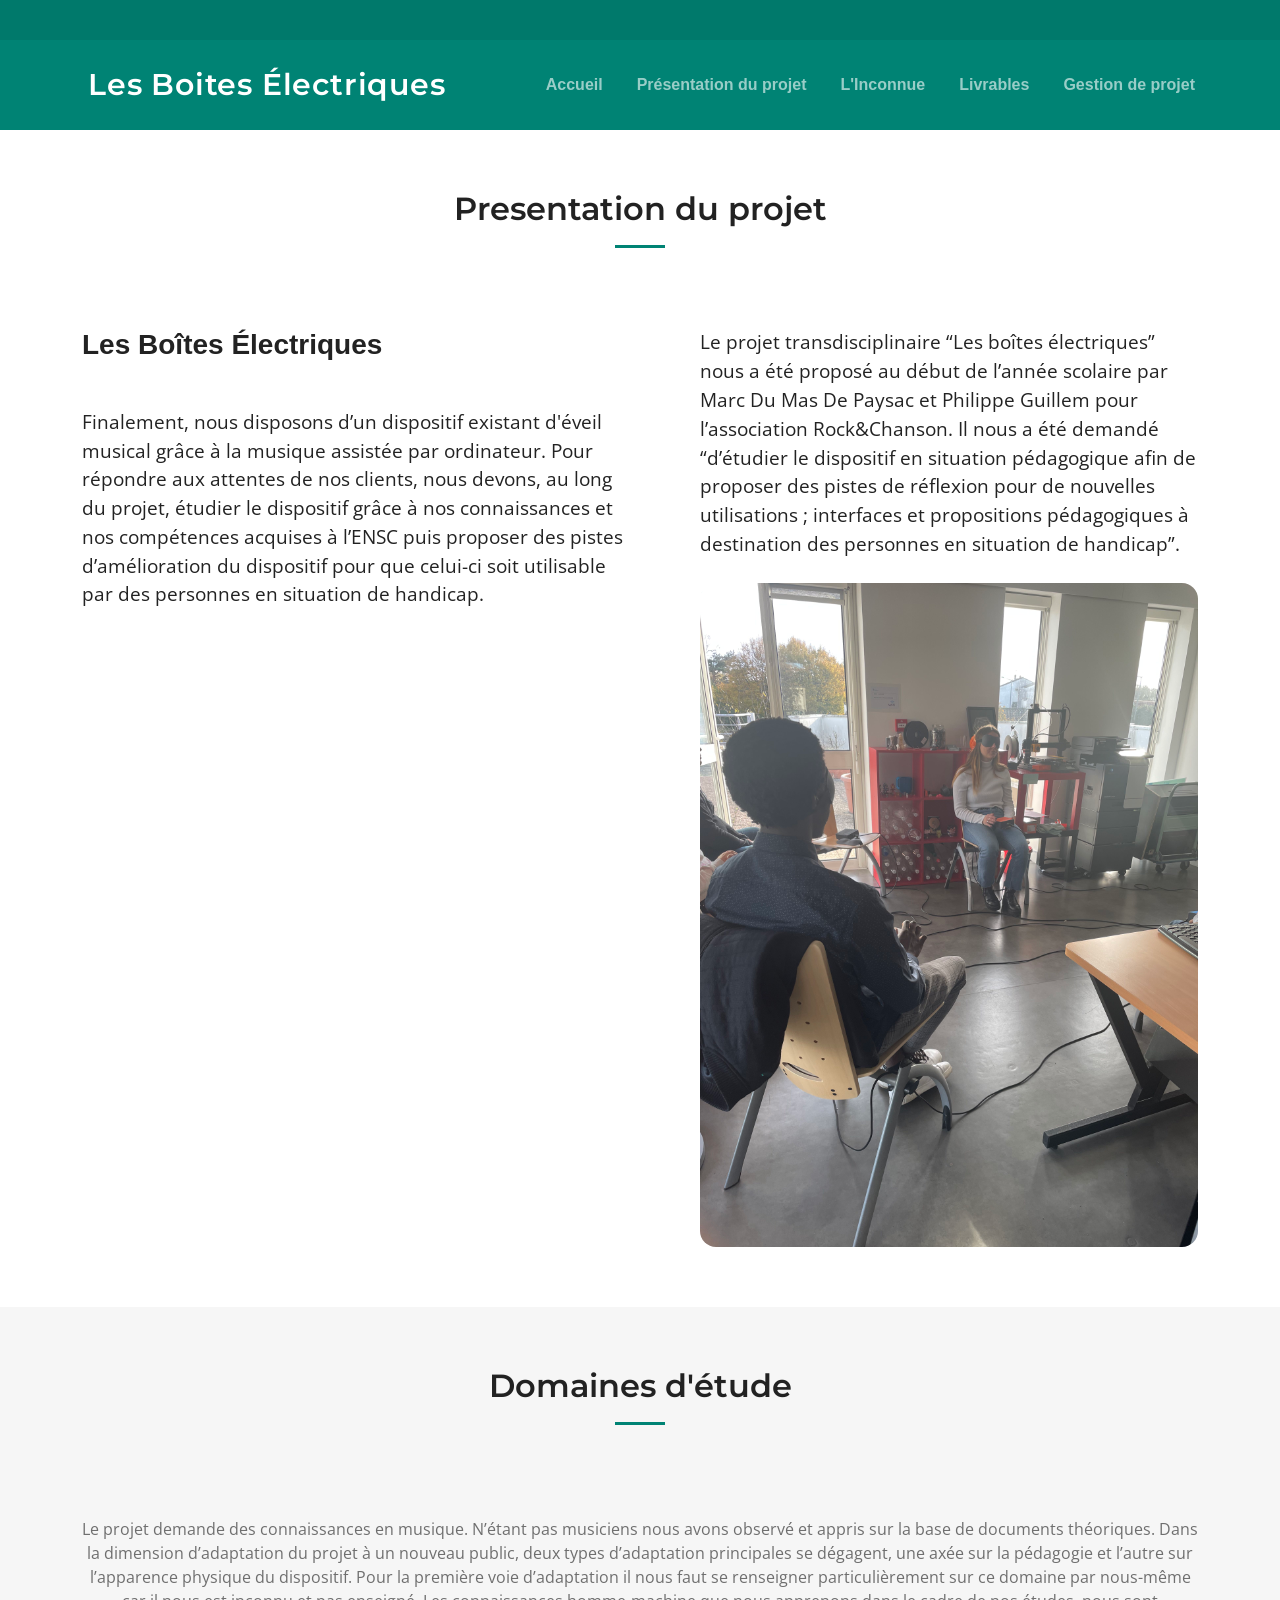
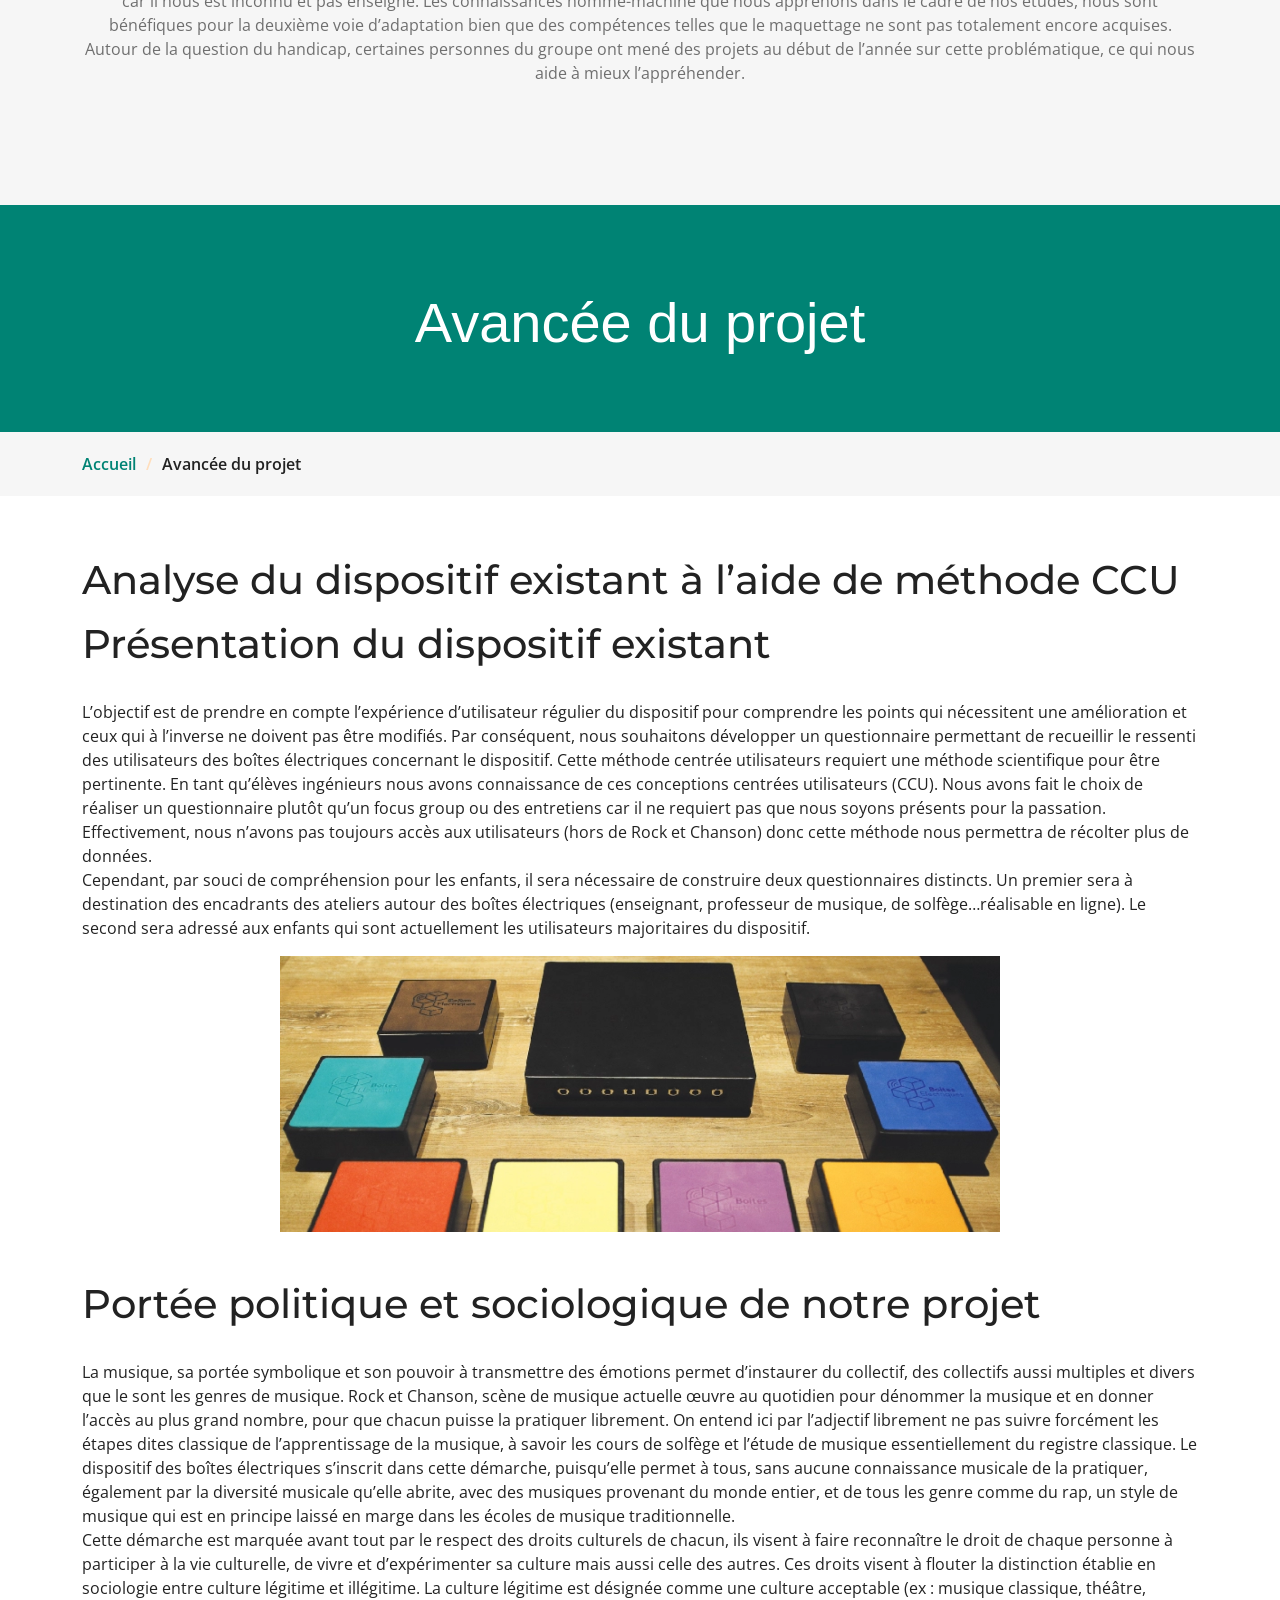
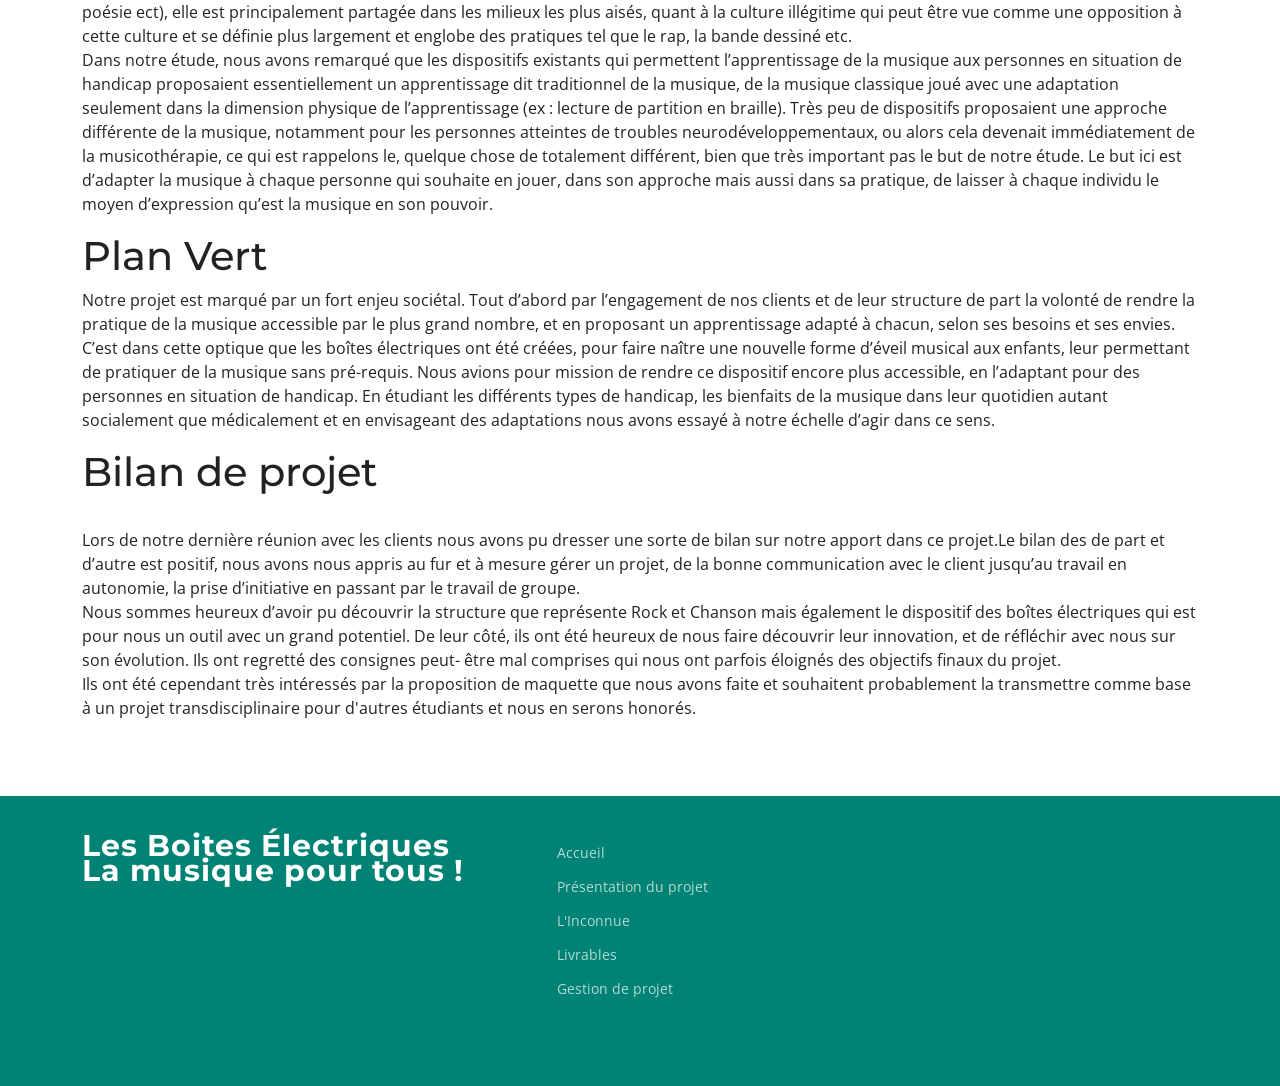
==== commit 151adee8: "Premières modifs: header, footer, navbar, et quelques trucs sur les pages" ====
--- a/avanceeProjet.html
+++ b/avanceeProjet.html
@@ -49,13 +49,13 @@
             <a href="index.html" class="logo d-flex align-items-center">
                 <!-- Uncomment the line below if you also wish to use an image logo -->
                 <img src="assets/img/logo.png" alt="">
-                <h1>Les Bôites Électriques</h1>
+                <h1>Les Boites Électriques</h1>
             </a>
             <nav id="navbar" class="navbar">
                 <ul>
                     <li><a href="index.html">Accueil</a></li>
                     <li><a href="avanceeProjet.html">Présentation du projet</a></li>
-                    <li><a href="rocketchanson.html">Rock et chanson</a></li>
+                    <li><a href="rocketchanson.html">L'Inconnue</a></li>
                     <li><a href="livrable.html">Livrables</a></li>
                     <li><a href="gestionProjet.html">Gestion de projet</a></li>
                 </ul>
@@ -230,7 +230,7 @@
                     souhaite en jouer, dans son approche mais aussi dans sa pratique, de laisser à chaque individu le
                     moyen d’expression qu’est la musique en son pouvoir.
                 </p>
-                <h1>Loi verte</h1>
+                <h1>Plan Vert</h1>
                 <p>Notre projet est marqué par un fort enjeu sociétal. Tout d’abord par l’engagement de nos clients et
                     de leur structure de part la volonté de rendre la pratique de la musique accessible par le plus
                     grand nombre, et en proposant un apprentissage adapté à chacun, selon ses besoins et ses envies.
@@ -268,14 +268,19 @@
             <div class="row gy-4">
                 <div class="col-lg-5 col-md-12 footer-info">
                     <a href="index.html" class="logo d-flex align-items-center">
-                        <span>Les Boites Electriques</span>
-                    </a>
-                    <p>La musique pour tous.</p>
+                        <span>Les Boites Électriques</span>
+                      </a>
+                      <a href="index.html" class="logo d-flex align-items-center">
+                        <span>La musique pour tous !</span>
+                      </a>
                 </div>
                 <div class="col-lg-2 col-6 footer-links">
                     <ul>
                         <li><a href="index.html">Accueil</a></li>
-                        <li><a href="rocketchanson.html">Rock et chanson</a></li>
+                        <li><a href="avanceeProjet.html">Présentation du projet</a></li>
+                        <li><a href="rocketchanson.html">L'Inconnue</a></li>
+                        <li><a href="livrable.html">Livrables</a></li>
+                        <li><a href="gestionProjet.html">Gestion de projet</a></li>
                     </ul>
                 </div>
             </div>
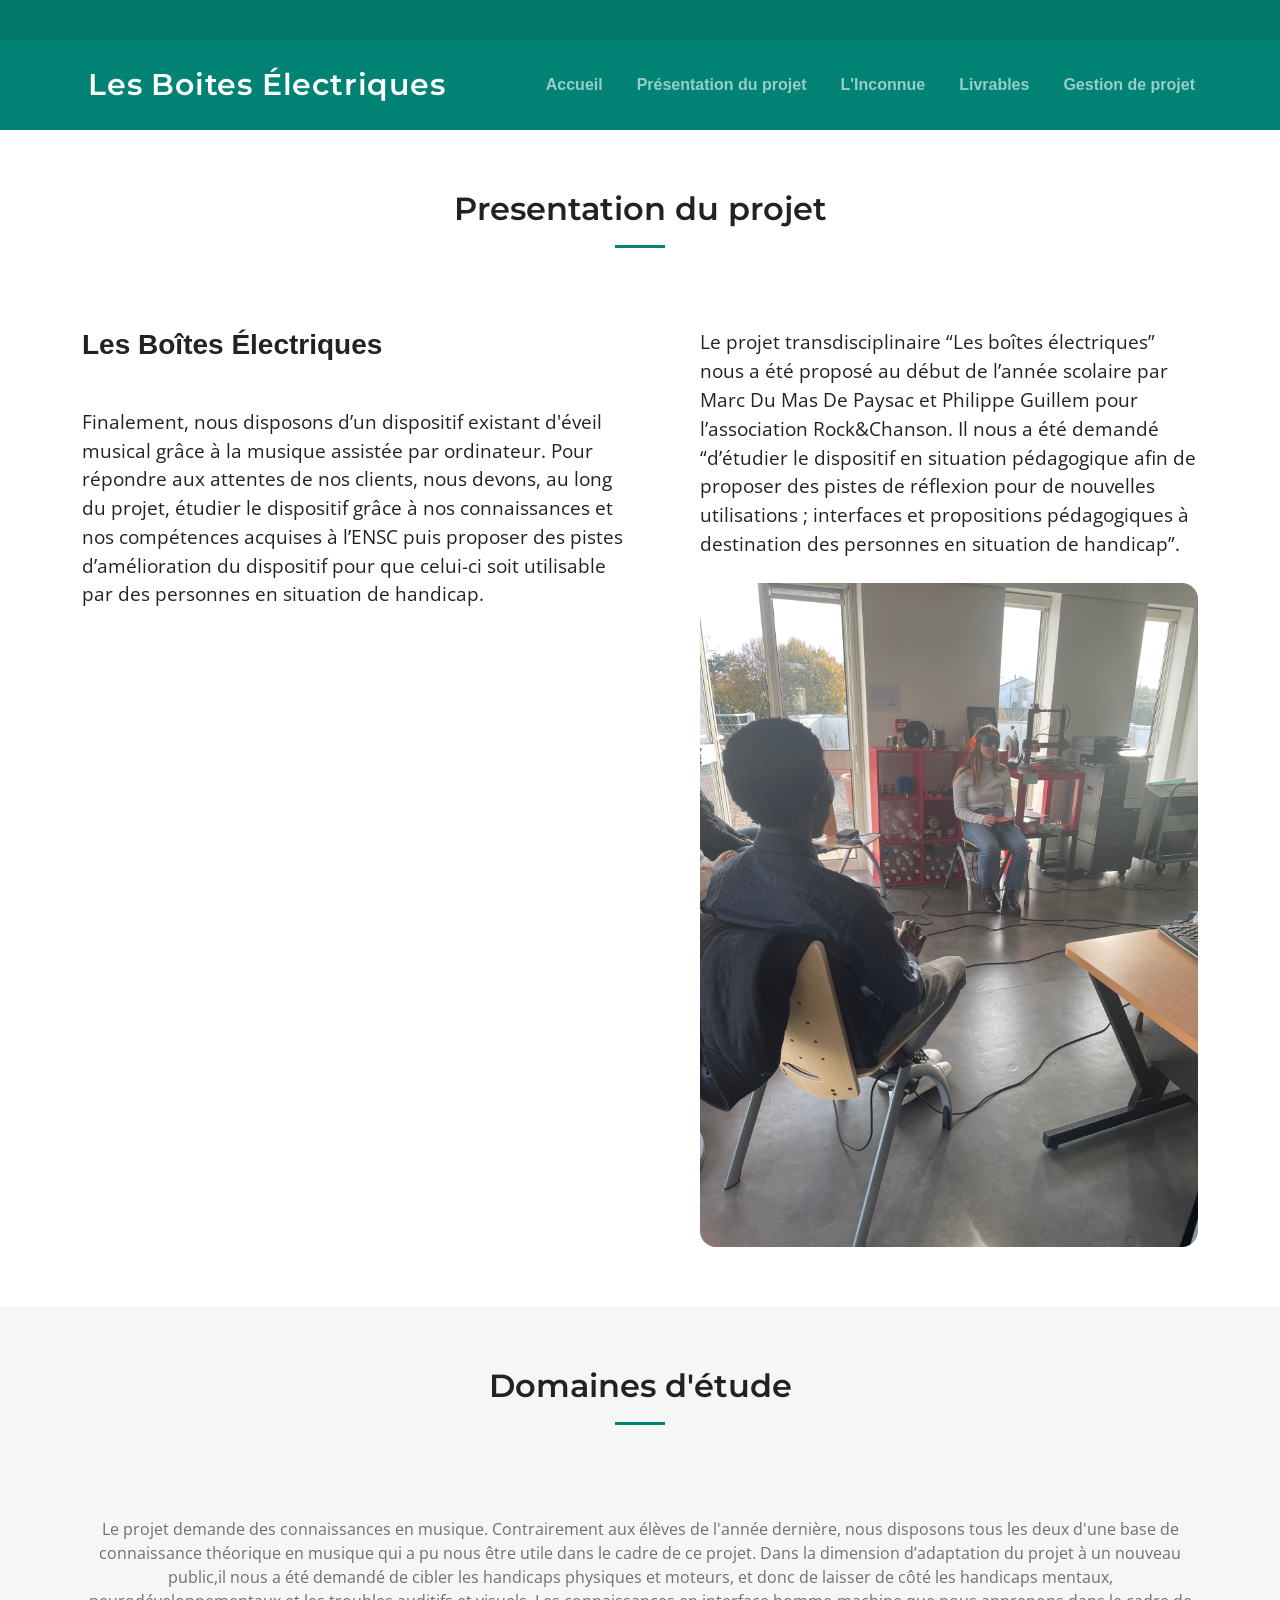
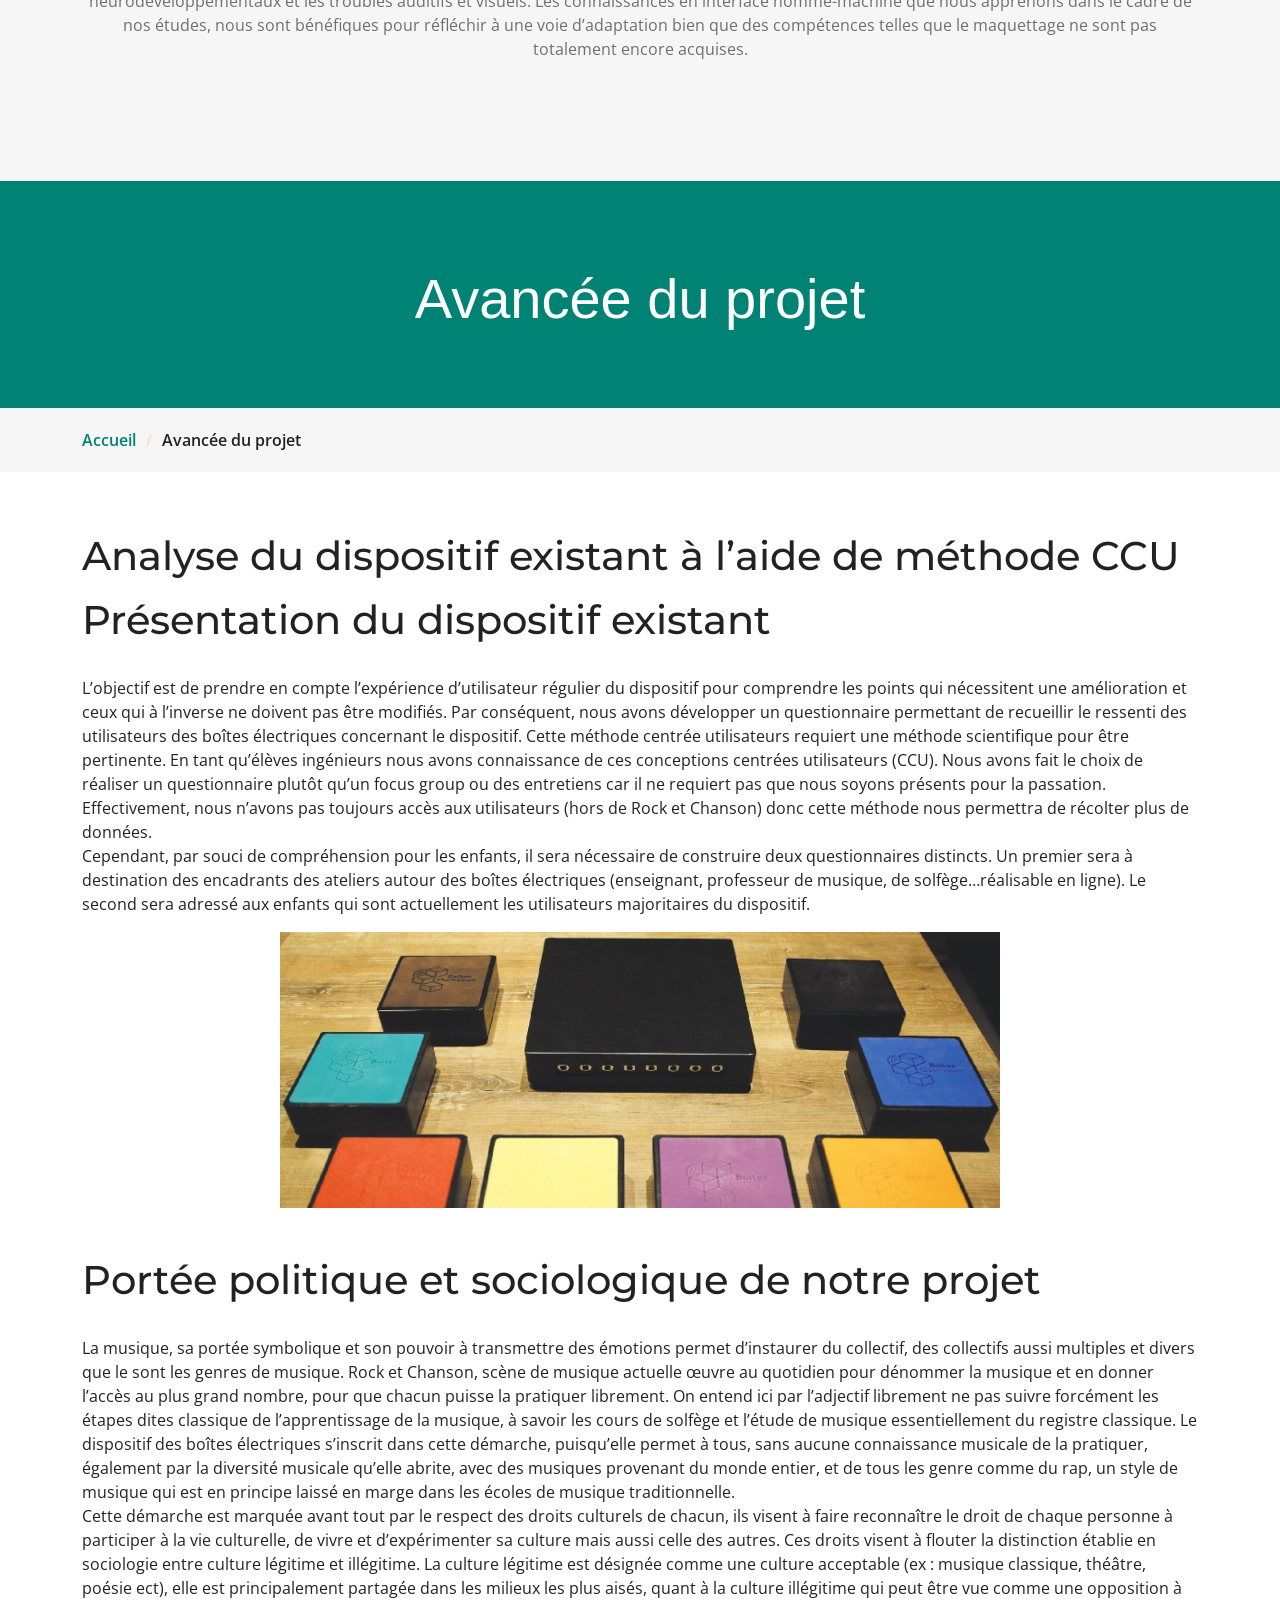
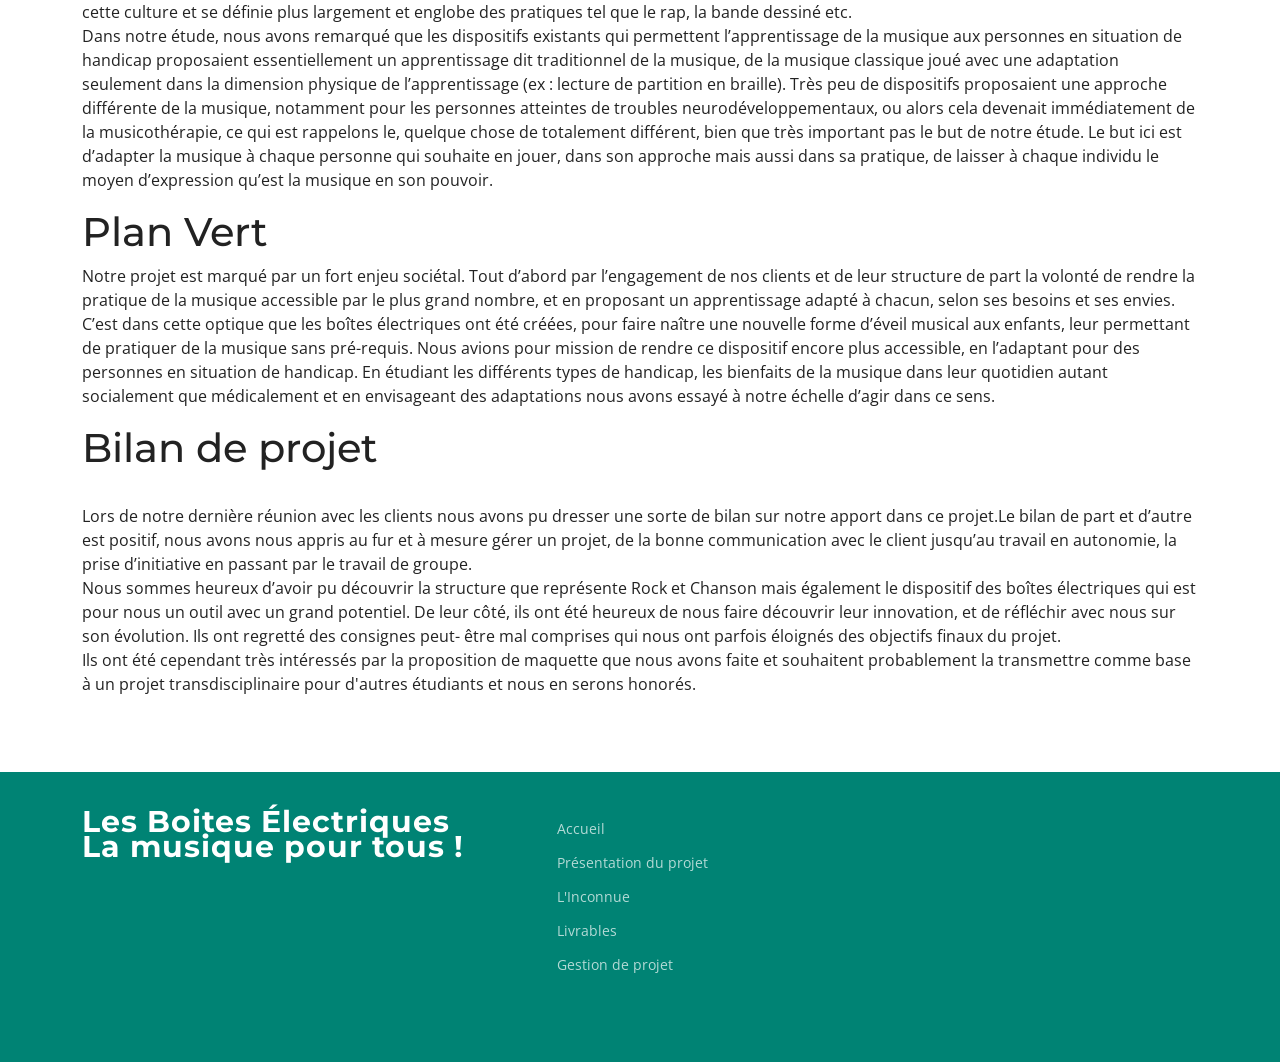
==== commit 972b440d: "avancee" ====
--- a/avanceeProjet.html
+++ b/avanceeProjet.html
@@ -122,24 +122,16 @@
                             style="max-width: 520px;" class="img-fluid rounded-4" alt="">
                     </div>
                     <div class="">
-                        <p><br><br>Le projet demande des connaissances en musique. N’étant pas musiciens nous avons
-                            observé et
-                            appris
-                            sur la base de documents théoriques. Dans la dimension d’adaptation du projet à un nouveau
-                            public,
-                            deux types d’adaptation principales se dégagent, une axée sur la pédagogie et l’autre sur
-                            l’apparence
-                            physique du dispositif. Pour la première voie d’adaptation il nous faut se renseigner
-                            particulièrement
-                            sur ce domaine par nous-même car il nous est inconnu et pas enseigné. Les connaissances
+                        <p><br><br>Le projet demande des connaissances en musique. Contrairement aux élèves de l'année dernière, 
+                            nous disposons tous les deux d'une base de connaissance théorique en musique qui a pu nous être utile dans le cadre de ce projet.
+                             Dans la dimension d’adaptation du projet à un nouveau
+                            public,il nous a été demandé de cibler les handicaps physiques et moteurs, et donc de laisser de côté les handicaps mentaux, neurodéveloppementaux et les troubles auditifs et visuels.
+                             Les connaissances en interface
                             homme-machine
-                            que nous apprenons dans le cadre de nos études, nous sont bénéfiques pour la deuxième voie
+                            que nous apprenons dans le cadre de nos études, nous sont bénéfiques pour réfléchir à une voie
                             d’adaptation
                             bien que des compétences telles que le maquettage ne sont pas totalement encore acquises.
-                            Autour de la
-                            question du handicap, certaines personnes du groupe ont mené des projets au début de l’année
-                            sur cette
-                            problématique, ce qui nous aide à mieux l’appréhender.</p>
+                            </p>
                     </div>
                 </div>
             </div>
@@ -182,7 +174,7 @@
                     comprendre les points qui nécessitent une amélioration et ceux qui à l’inverse ne doivent pas être
                     modifiés.
 
-                    Par conséquent, nous souhaitons développer un questionnaire permettant de recueillir le ressenti
+                    Par conséquent, nous avons développer un questionnaire permettant de recueillir le ressenti
                     des utilisateurs des boîtes électriques concernant le dispositif. Cette méthode centrée utilisateurs
                     requiert une méthode scientifique pour être pertinente. En tant qu’élèves ingénieurs nous avons
                     connaissance de ces conceptions centrées utilisateurs (CCU). Nous avons fait le choix de réaliser un
@@ -243,7 +235,7 @@
                 </p>
                 <h1>Bilan de projet</h1>
                 <p><br>Lors de notre dernière réunion avec les clients nous avons pu dresser une sorte de bilan sur
-                    notre apport dans ce projet.Le bilan des de part et d’autre est positif, nous avons nous appris au
+                    notre apport dans ce projet.Le bilan de part et d’autre est positif, nous avons nous appris au
                     fur et à mesure gérer un projet, de la bonne communication avec le client jusqu’au travail en
                     autonomie, la prise d’initiative en passant par le travail de groupe.
                     <br>Nous sommes heureux d’avoir pu découvrir la structure que représente Rock et Chanson mais
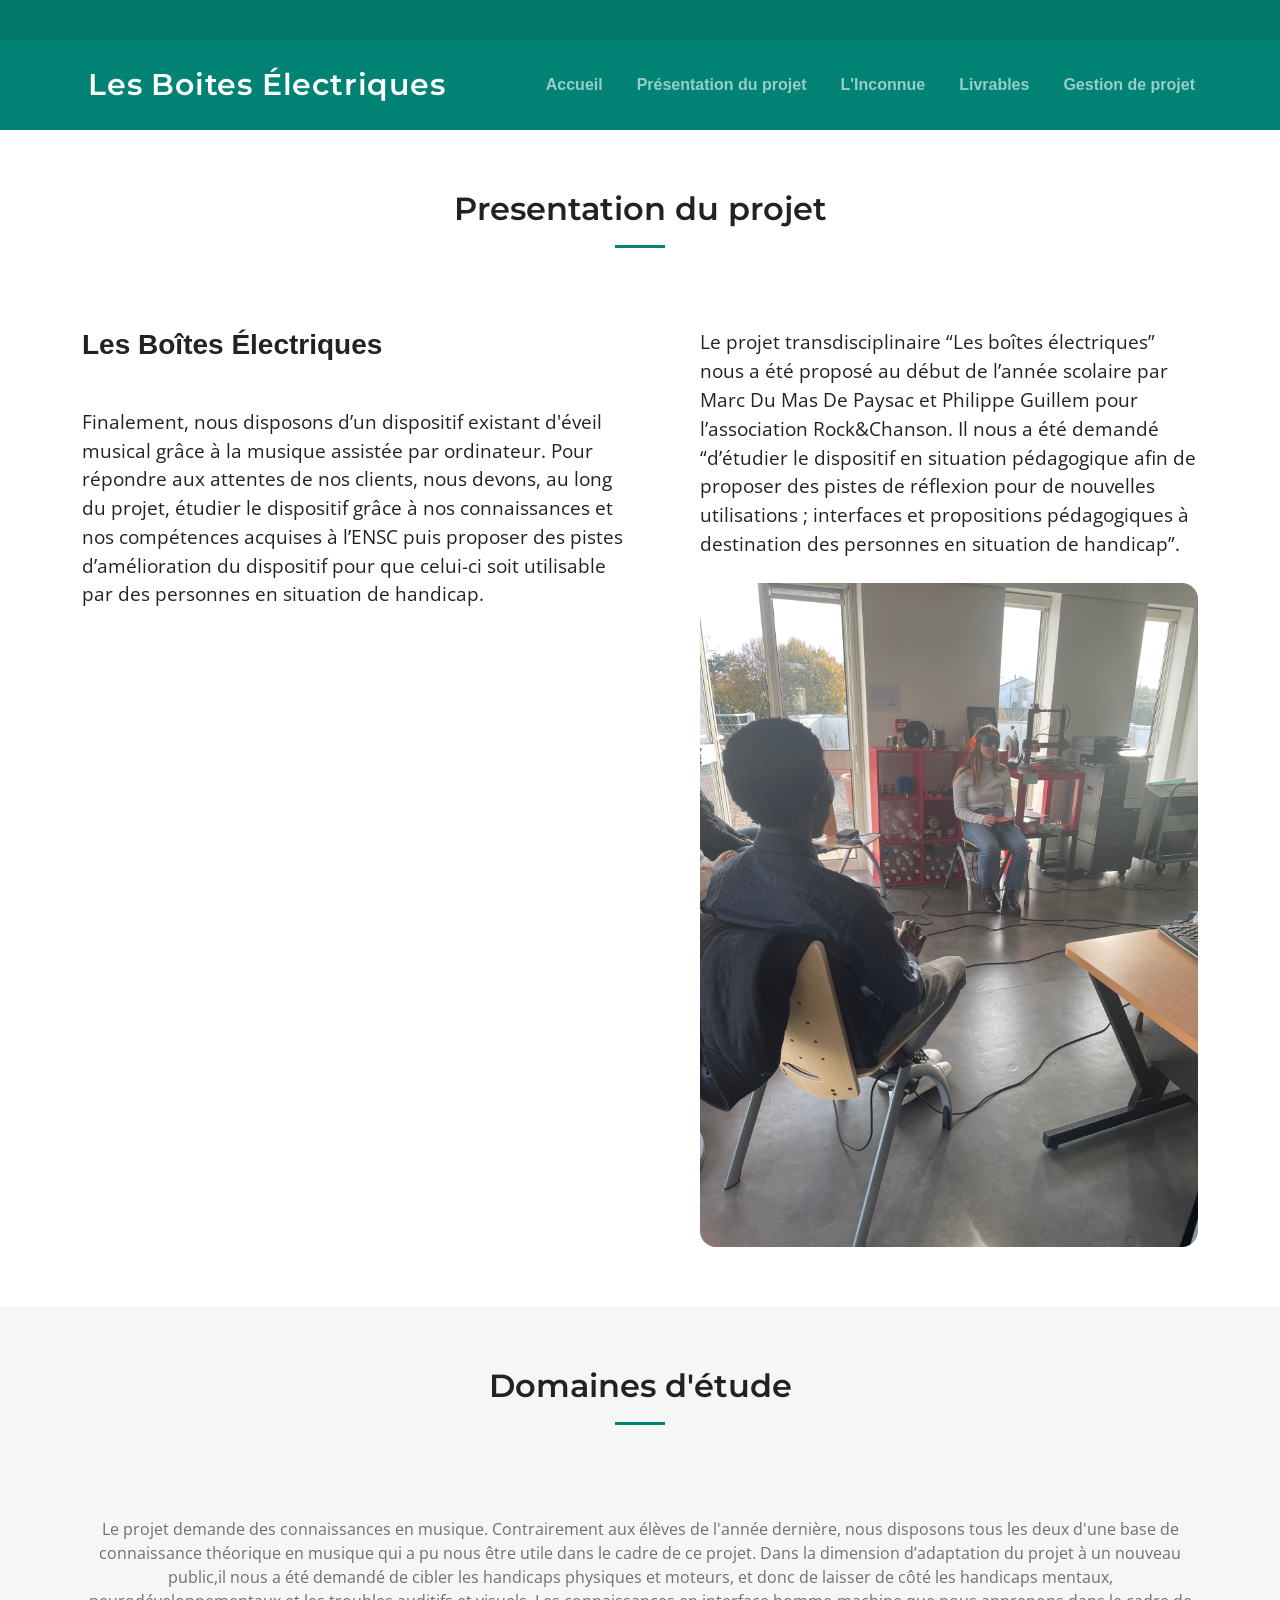
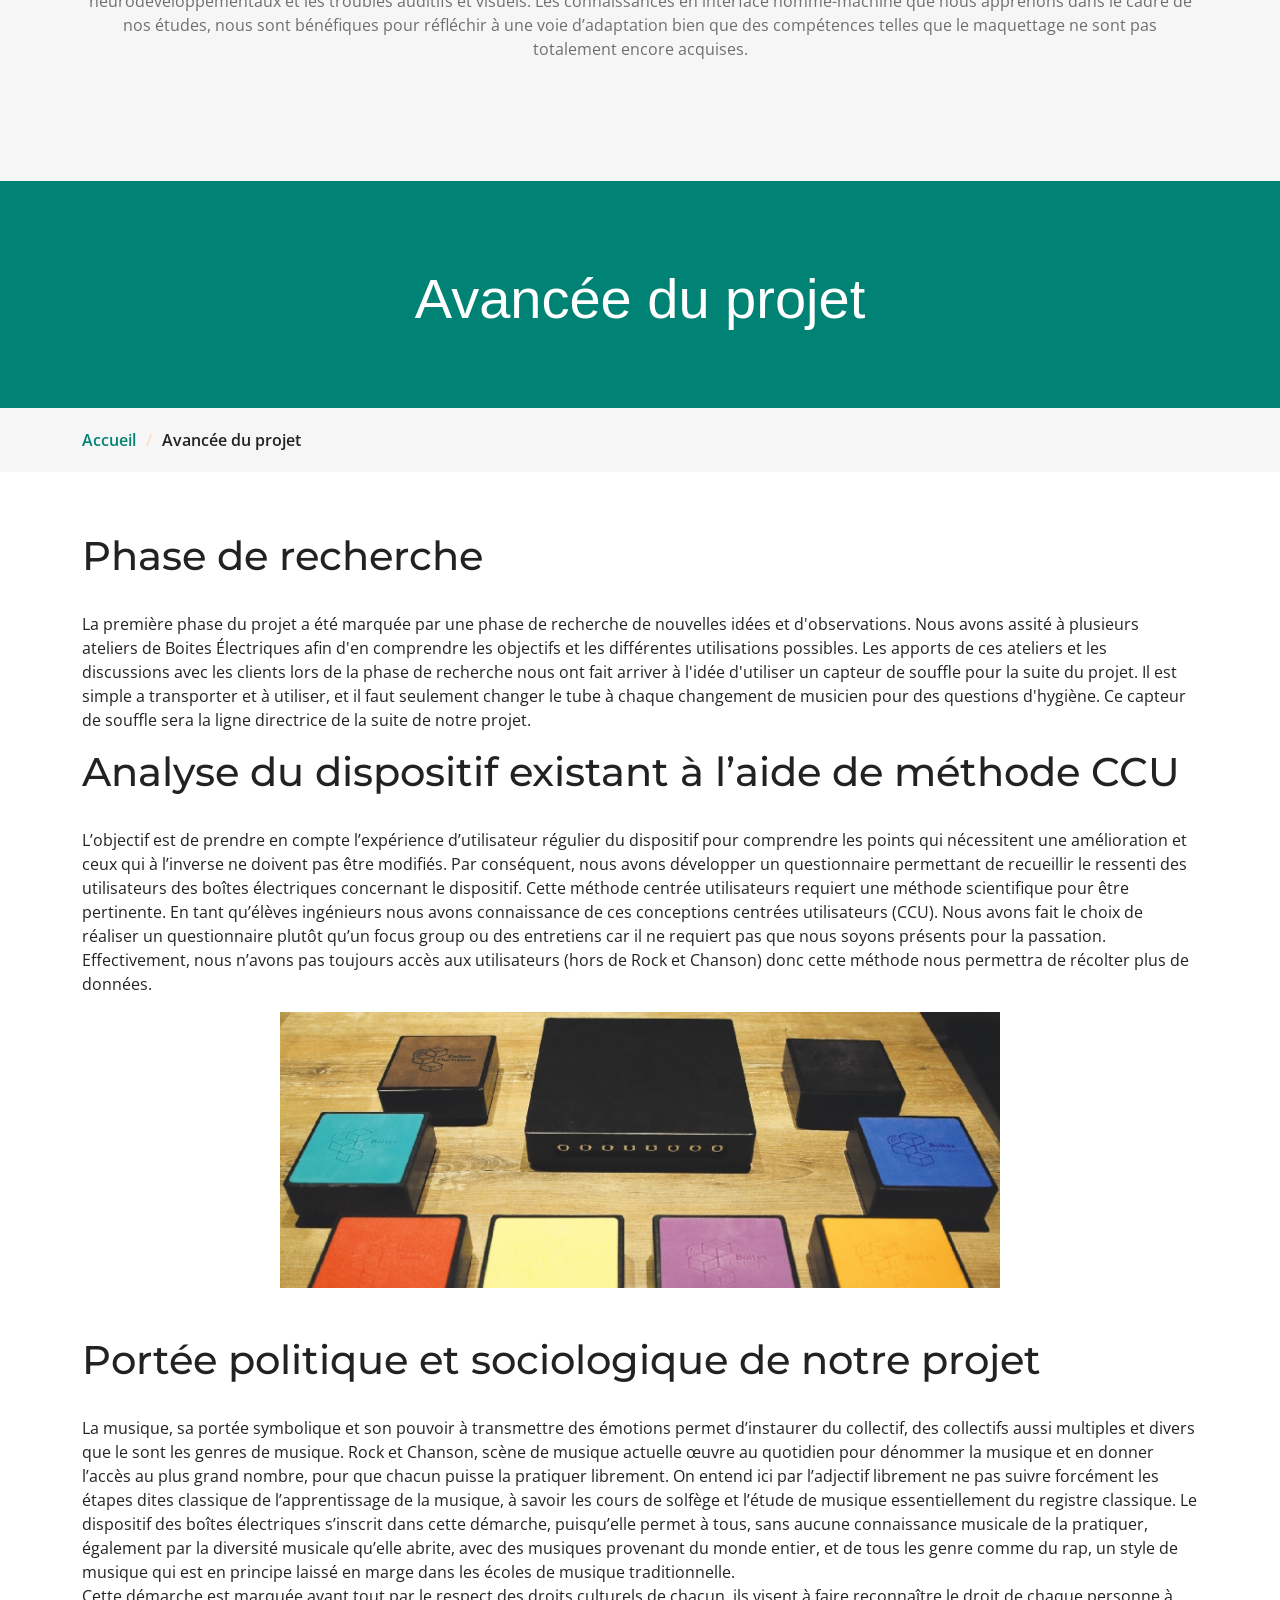
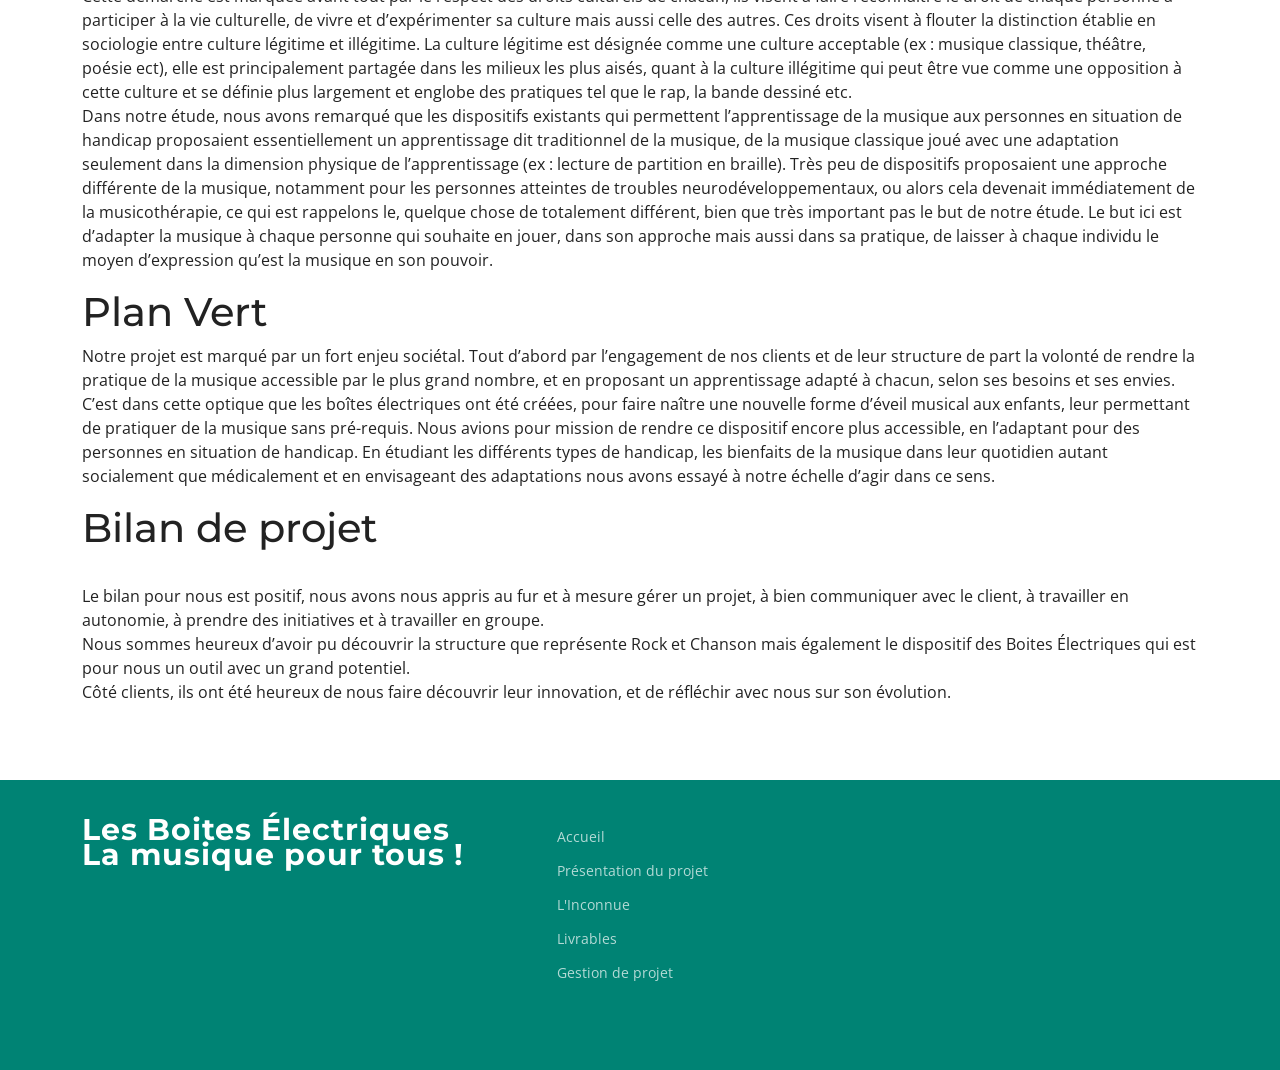
==== commit d5c86cb4: "fin ?" ====
--- a/avanceeProjet.html
+++ b/avanceeProjet.html
@@ -165,11 +165,15 @@
         <!-- ======= Blog Section ======= -->
         <section id="blog" class="blog">
             <div class="container" data-aos="fade-up">
+                <h1>Phase de recherche</h1>
+                <p><br>La première phase du projet a été marquée par une phase de recherche de nouvelles idées et d'observations.
+                        Nous avons assité à plusieurs ateliers de Boites Électriques afin d'en comprendre les objectifs et les différentes utilisations possibles.
+                        Les apports de ces ateliers et les discussions avec les clients lors de la phase de recherche nous ont fait arriver à l'idée d'utiliser un capteur de souffle
+                        pour la suite du projet. Il est simple a transporter et à utiliser, et il faut seulement changer le tube à chaque changement de musicien pour des 
+                        questions d'hygiène. Ce capteur de souffle sera la ligne directrice de la suite de notre projet.
+                </p>
                 <h1>Analyse du dispositif existant à l’aide de méthode CCU</h1>
-                <p>
-                </p>
-
-                <h1>Présentation du dispositif existant</h1>
+                
                 <p><br>L’objectif est de prendre en compte l’expérience d’utilisateur régulier du dispositif pour
                     comprendre les points qui nécessitent une amélioration et ceux qui à l’inverse ne doivent pas être
                     modifiés.
@@ -182,10 +186,6 @@
                     présents pour la passation. Effectivement, nous n’avons pas toujours accès aux utilisateurs (hors de
                     Rock et Chanson) donc cette méthode nous permettra de récolter plus de données.
 
-                    <br>Cependant, par souci de compréhension pour les enfants, il sera nécessaire de construire deux
-                    questionnaires distincts. Un premier sera à destination des encadrants des ateliers autour des
-                    boîtes électriques (enseignant, professeur de musique, de solfège…réalisable en ligne). Le second
-                    sera adressé aux enfants qui sont actuellement les utilisateurs majoritaires du dispositif. <br>
                 </p>
                 <div class="col d-flex justify-content-center">
                     <img src="assets/img/boîtes_électrique.png" style="max-width: 720px;" class="img-fluid mx-auto"
@@ -234,18 +234,13 @@
                     essayé à notre échelle d’agir dans ce sens.
                 </p>
                 <h1>Bilan de projet</h1>
-                <p><br>Lors de notre dernière réunion avec les clients nous avons pu dresser une sorte de bilan sur
-                    notre apport dans ce projet.Le bilan de part et d’autre est positif, nous avons nous appris au
-                    fur et à mesure gérer un projet, de la bonne communication avec le client jusqu’au travail en
-                    autonomie, la prise d’initiative en passant par le travail de groupe.
+                <p><br>Le bilan pour nous est positif, nous avons nous appris au
+                    fur et à mesure gérer un projet, à bien communiquer avec le client, à travailler en
+                    autonomie, à prendre des initiatives et à travailler en groupe.
                     <br>Nous sommes heureux d’avoir pu découvrir la structure que représente Rock et Chanson mais
-                    également le dispositif des boîtes électriques qui est pour nous un outil avec un grand potentiel.
-                    De leur côté, ils ont été heureux de nous faire découvrir leur innovation, et de réfléchir avec nous
-                    sur son évolution. Ils ont regretté des consignes peut- être mal comprises qui nous ont parfois
-                    éloignés des objectifs finaux du projet.
-                    <br>Ils ont été cependant très intéressés par la proposition de maquette que nous avons faite et
-                    souhaitent probablement la transmettre comme base à un projet transdisciplinaire pour d'autres
-                    étudiants et nous en serons honorés.
+                    également le dispositif des Boites Électriques qui est pour nous un outil avec un grand potentiel.
+                    <br>Côté clients, ils ont été heureux de nous faire découvrir leur innovation, et de réfléchir avec nous
+                    sur son évolution.
                 </p>
             </div>
         </section><!-- End Blog Section -->
